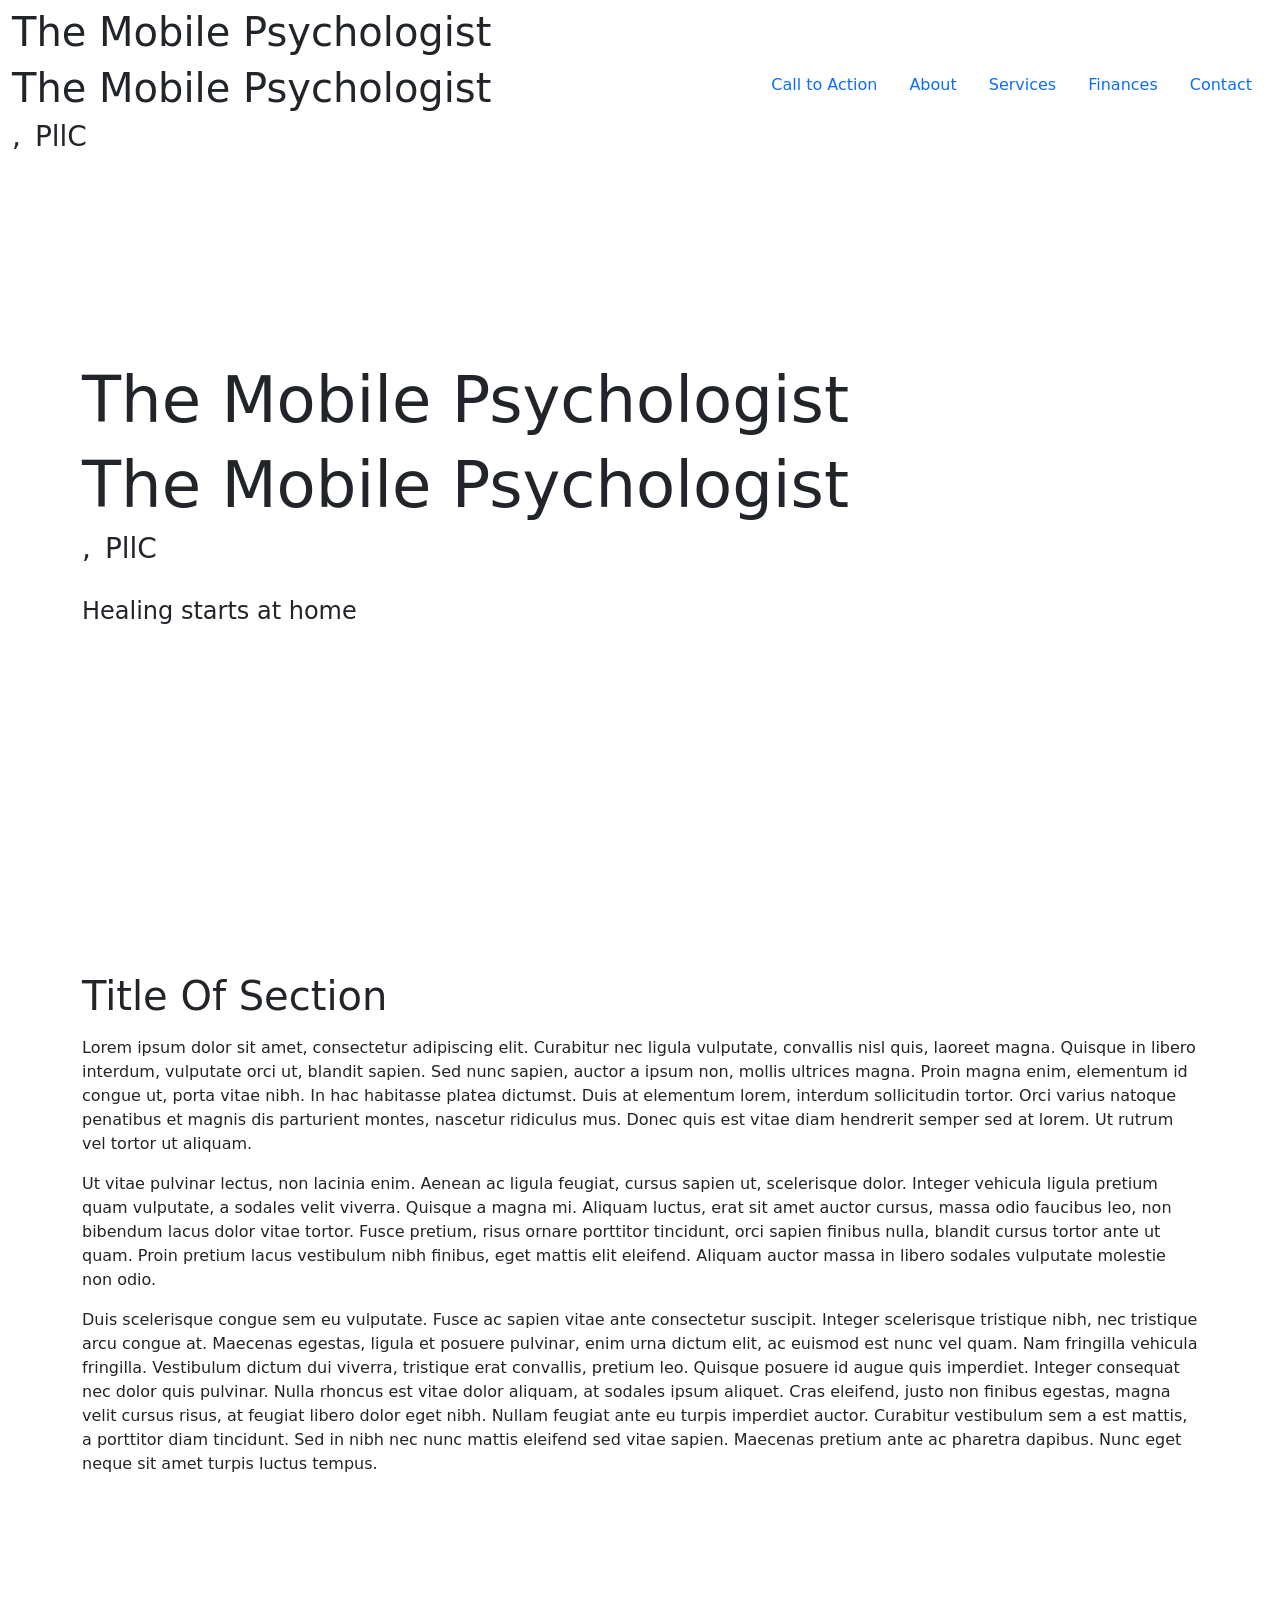
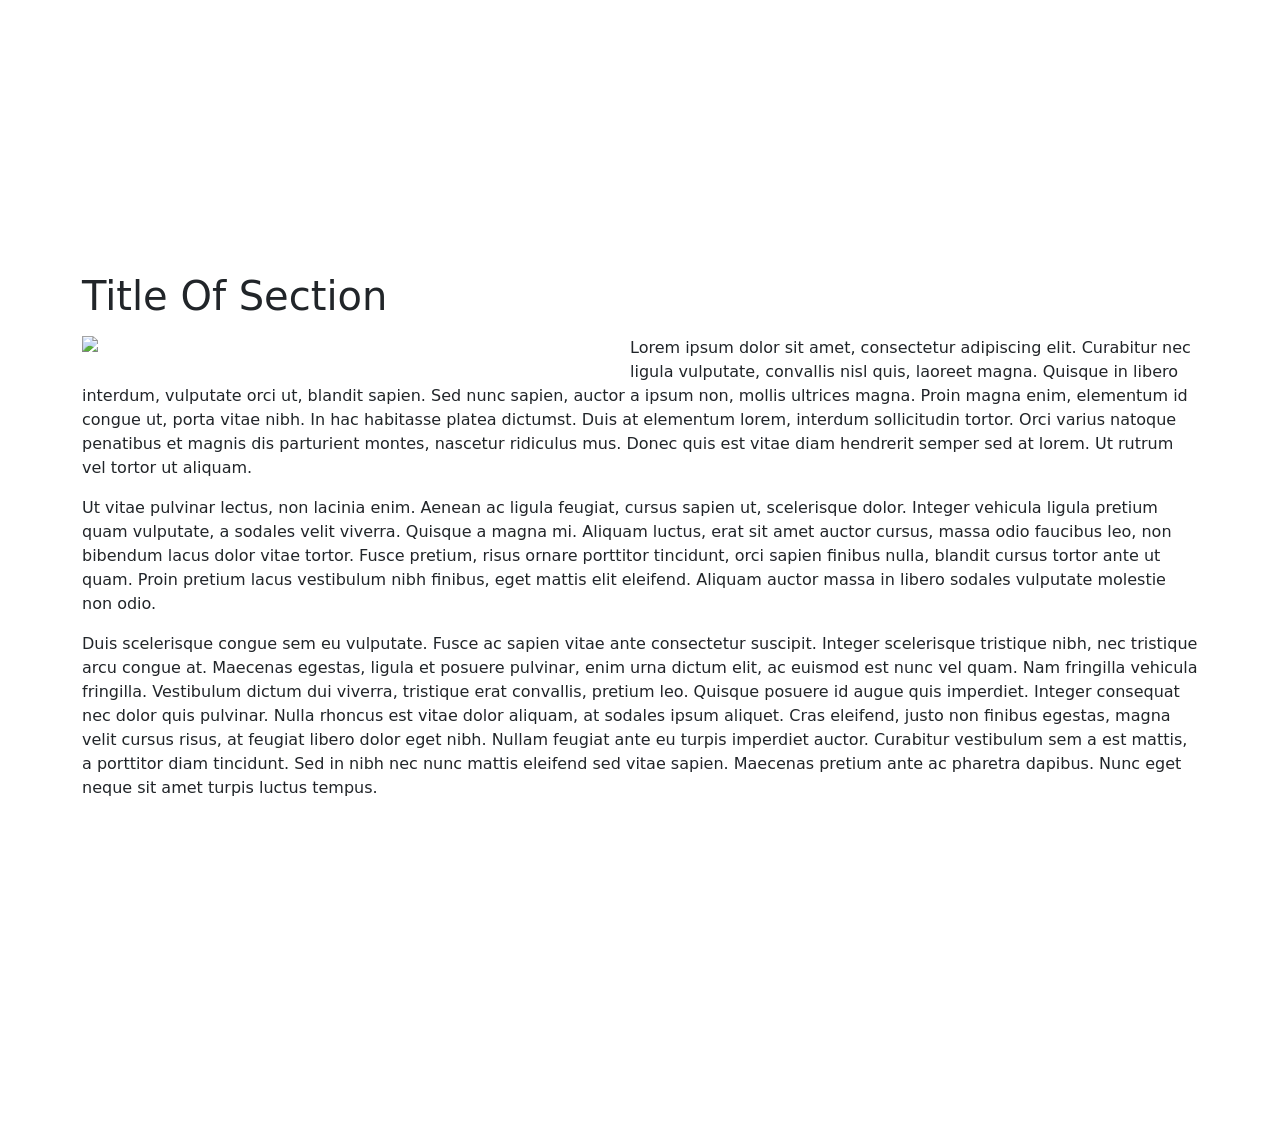
==== index.html @ 3d5e9bdf "Create index.html the home page for now" ====
<!doctype html>
<html lang="en">
    <head>
        <meta charset="UTF-8" />
        <title>Title</title>
        <link
            href="https://cdn.jsdelivr.net/npm/bootstrap@5.3.2/dist/css/bootstrap.min.css"
            rel="stylesheet"
            integrity="sha384-T3c6CoIi6uLrA9TneNEoa7RxnatzjcDSCmG1MXxSR1GAsXEV/Dwwykc2MPK8M2HN"
            crossorigin="anonymous" />

        <link rel="preconnect" href="https://fonts.googleapis.com" />
        <link rel="preconnect" href="https://fonts.gstatic.com" crossorigin />
        <link
            href="https://fonts.googleapis.com/css2?family=Cal+Sans&family=Capriola&family=Cute+Font&family=Fugaz+One&family=Gowun+Dodum&family=Khand:wght@300;400;500;600;700&family=MuseoModerno:wght@100..900&family=Vina+Sans&display=swap"
            rel="stylesheet" />
        <link rel="stylesheet" href="styles.css" />
        <script src="script.js"></script>
    </head>
    <body>
        <nav class="navbar fixed-top">
            <div class="container-fluid">
                <div class="anim-title-wrapper font-5">
                    <h1 class="anim-title-txt">The Mobile Psychologist</h1>
                    <h1 class="anim-title-txt">The Mobile Psychologist</h1>
                    <h3>,&ensp;PllC</h3>
                </div>

                <ul class="nav font-1">
                    <li class="nav-item">
                        <a class="nav-link active" aria-current="page" href="#">Call to Action</a>
                    </li>
                    <li class="nav-item">
                        <a class="nav-link" href="#">About</a>
                    </li>
                    <li class="nav-item">
                        <a class="nav-link" href="#">Services</a>
                    </li>
                    <li class="nav-item">
                        <a class="nav-link" href="#">Finances</a>
                    </li>
                    <li class="nav-item">
                        <a class="nav-link" href="#">Contact</a>
                    </li>
                </ul>
            </div>
        </nav>
        <div class="container mt-5">
            <section id="SectionA" class="min-vh-100 d-flex align-items-center">
                <div>
                    <div class="anim-title-wrapper font-5">
                        <h1 class="anim-title-txt display-3">The Mobile Psychologist</h1>
                        <h1 class="anim-title-txt display-3">The Mobile Psychologist</h1>
                        <h3>,&ensp;PllC</h3>
                    </div>
                    <br />

                    <h4 class="font-1 right">Healing starts at home</h4>
                </div>
            </section>
            <section id="SectionB" class="min-vh-100">
                <h1 class="w-100 pt-4 pb-2 font-1">Title Of Section</h1>
                <div class="w-100">
                    <p>
                        Lorem ipsum dolor sit amet, consectetur adipiscing elit. Curabitur nec ligula vulputate,
                        convallis nisl quis, laoreet magna. Quisque in libero interdum, vulputate orci ut, blandit
                        sapien. Sed nunc sapien, auctor a ipsum non, mollis ultrices magna. Proin magna enim, elementum
                        id congue ut, porta vitae nibh. In hac habitasse platea dictumst. Duis at elementum lorem,
                        interdum sollicitudin tortor. Orci varius natoque penatibus et magnis dis parturient montes,
                        nascetur ridiculus mus. Donec quis est vitae diam hendrerit semper sed at lorem. Ut rutrum vel
                        tortor ut aliquam.
                    </p>
                    <p>
                        Ut vitae pulvinar lectus, non lacinia enim. Aenean ac ligula feugiat, cursus sapien ut,
                        scelerisque dolor. Integer vehicula ligula pretium quam vulputate, a sodales velit viverra.
                        Quisque a magna mi. Aliquam luctus, erat sit amet auctor cursus, massa odio faucibus leo, non
                        bibendum lacus dolor vitae tortor. Fusce pretium, risus ornare porttitor tincidunt, orci sapien
                        finibus nulla, blandit cursus tortor ante ut quam. Proin pretium lacus vestibulum nibh finibus,
                        eget mattis elit eleifend. Aliquam auctor massa in libero sodales vulputate molestie non odio.
                    </p>
                    <p>
                        Duis scelerisque congue sem eu vulputate. Fusce ac sapien vitae ante consectetur suscipit.
                        Integer scelerisque tristique nibh, nec tristique arcu congue at. Maecenas egestas, ligula et
                        posuere pulvinar, enim urna dictum elit, ac euismod est nunc vel quam. Nam fringilla vehicula
                        fringilla. Vestibulum dictum dui viverra, tristique erat convallis, pretium leo. Quisque posuere
                        id augue quis imperdiet. Integer consequat nec dolor quis pulvinar. Nulla rhoncus est vitae
                        dolor aliquam, at sodales ipsum aliquet. Cras eleifend, justo non finibus egestas, magna velit
                        cursus risus, at feugiat libero dolor eget nibh. Nullam feugiat ante eu turpis imperdiet auctor.
                        Curabitur vestibulum sem a est mattis, a porttitor diam tincidunt. Sed in nibh nec nunc mattis
                        eleifend sed vitae sapien. Maecenas pretium ante ac pharetra dapibus. Nunc eget neque sit amet
                        turpis luctus tempus.
                    </p>
                </div>
            </section>
            <section id="SectionC" class="min-vh-100">
                <h1 class="w-100 pt-4 pb-2 font-1">Title Of Section</h1>
                <img src="https://wallpapercave.com/wp/Ggoin8Y.jpg" width="500px" class="float-start me-5 mb-4">
                    <p>
                        Lorem ipsum dolor sit amet, consectetur adipiscing elit. Curabitur nec ligula vulputate,
                        convallis nisl quis, laoreet magna. Quisque in libero interdum, vulputate orci ut, blandit
                        sapien. Sed nunc sapien, auctor a ipsum non, mollis ultrices magna. Proin magna enim, elementum
                        id congue ut, porta vitae nibh. In hac habitasse platea dictumst. Duis at elementum lorem,
                        interdum sollicitudin tortor. Orci varius natoque penatibus et magnis dis parturient montes,
                        nascetur ridiculus mus. Donec quis est vitae diam hendrerit semper sed at lorem. Ut rutrum vel
                        tortor ut aliquam.
                    </p>
                    <p>
                        Ut vitae pulvinar lectus, non lacinia enim. Aenean ac ligula feugiat, cursus sapien ut,
                        scelerisque dolor. Integer vehicula ligula pretium quam vulputate, a sodales velit viverra.
                        Quisque a magna mi. Aliquam luctus, erat sit amet auctor cursus, massa odio faucibus leo, non
                        bibendum lacus dolor vitae tortor. Fusce pretium, risus ornare porttitor tincidunt, orci sapien
                        finibus nulla, blandit cursus tortor ante ut quam. Proin pretium lacus vestibulum nibh finibus,
                        eget mattis elit eleifend. Aliquam auctor massa in libero sodales vulputate molestie non odio.
                    </p>
                    <p>
                        Duis scelerisque congue sem eu vulputate. Fusce ac sapien vitae ante consectetur suscipit.
                        Integer scelerisque tristique nibh, nec tristique arcu congue at. Maecenas egestas, ligula et
                        posuere pulvinar, enim urna dictum elit, ac euismod est nunc vel quam. Nam fringilla vehicula
                        fringilla. Vestibulum dictum dui viverra, tristique erat convallis, pretium leo. Quisque posuere
                        id augue quis imperdiet. Integer consequat nec dolor quis pulvinar. Nulla rhoncus est vitae
                        dolor aliquam, at sodales ipsum aliquet. Cras eleifend, justo non finibus egestas, magna velit
                        cursus risus, at feugiat libero dolor eget nibh. Nullam feugiat ante eu turpis imperdiet auctor.
                        Curabitur vestibulum sem a est mattis, a porttitor diam tincidunt. Sed in nibh nec nunc mattis
                        eleifend sed vitae sapien. Maecenas pretium ante ac pharetra dapibus. Nunc eget neque sit amet
                        turpis luctus tempus.
                    </p>
                </div>
            </section>
        </div>

        <script
            src="https://cdn.jsdelivr.net/npm/bootstrap@5.3.2/dist/js/bootstrap.bundle.min.js"
            integrity="sha384-C6RzsynM9kWDrMNeT87bh95OGNyZPhcTNXj1NW7RuBCsyN/o0jlpcV8Qyq46cDfL"
            crossorigin="anonymous"></script>
    </body>
    <!--Dates/times worked: 
04/19/2026 1:35pm to 2pm
04/20/2026 10pm to 2pm
--></html>
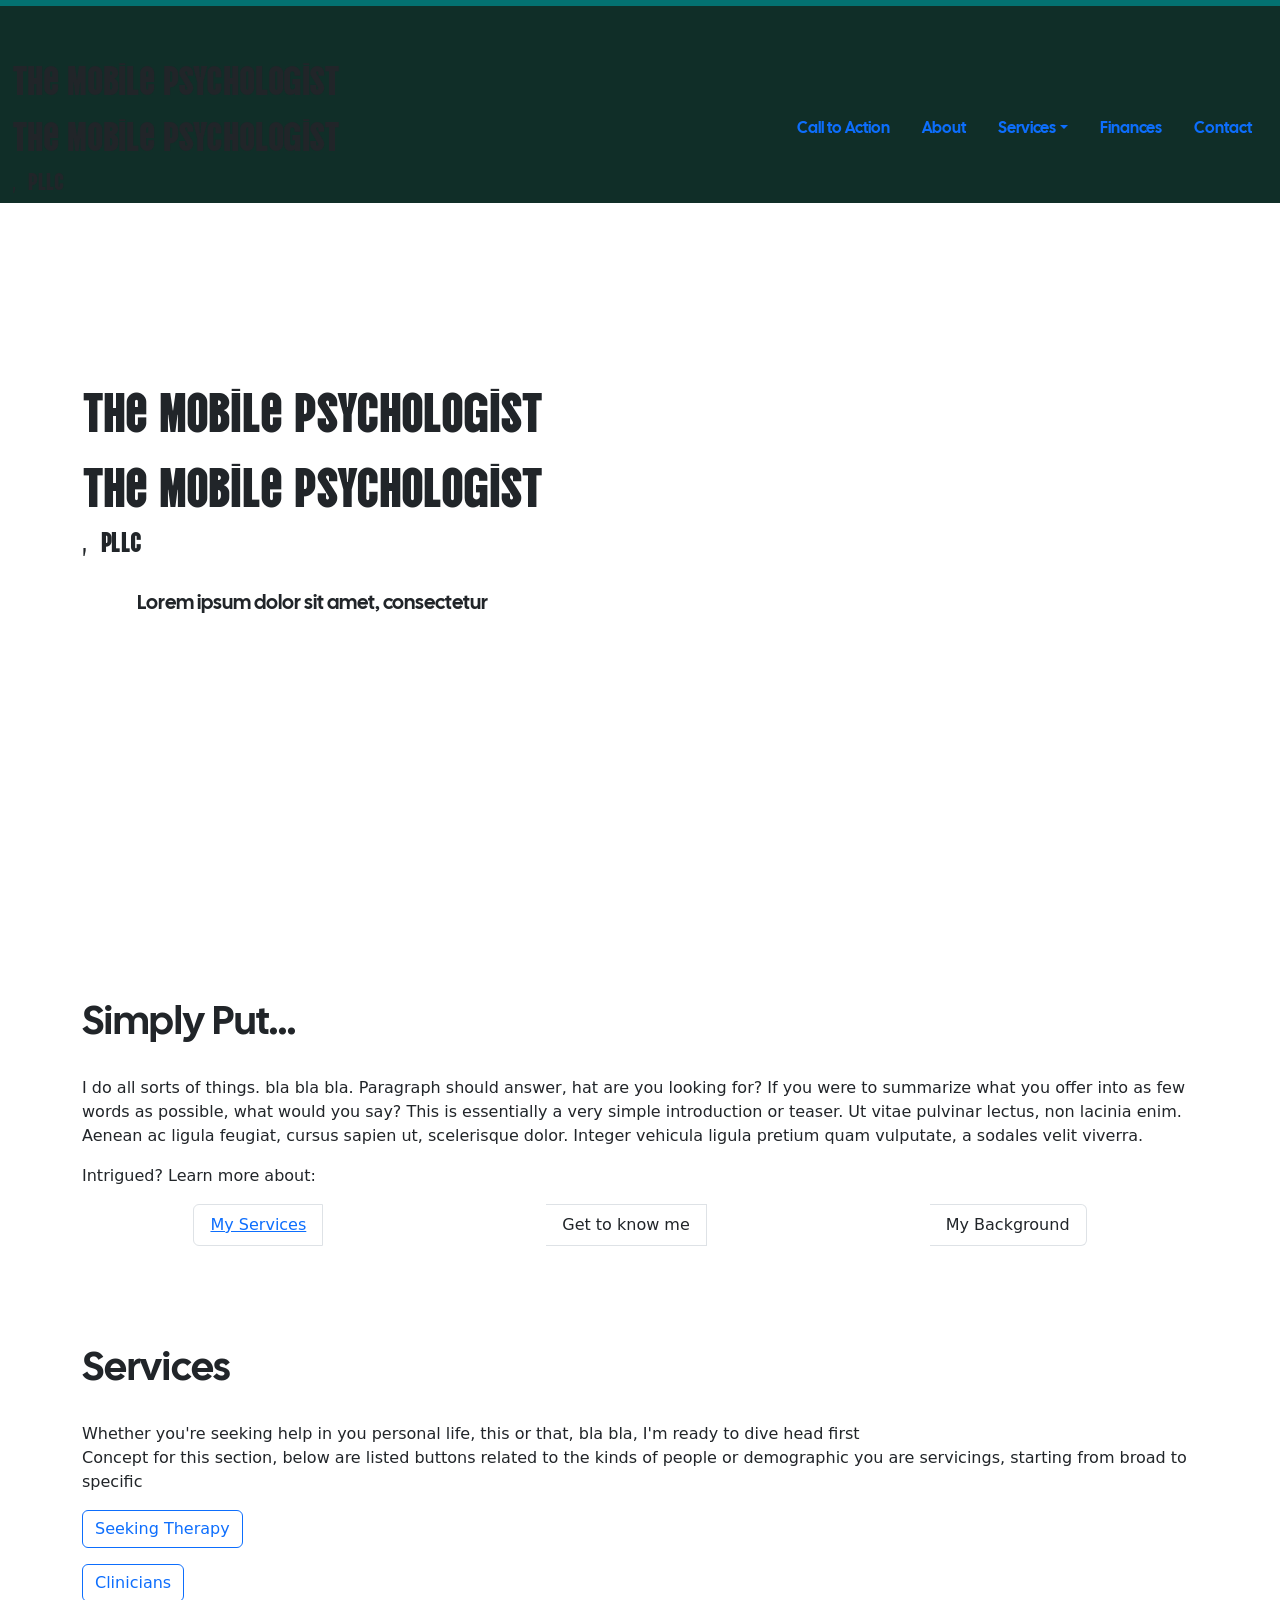
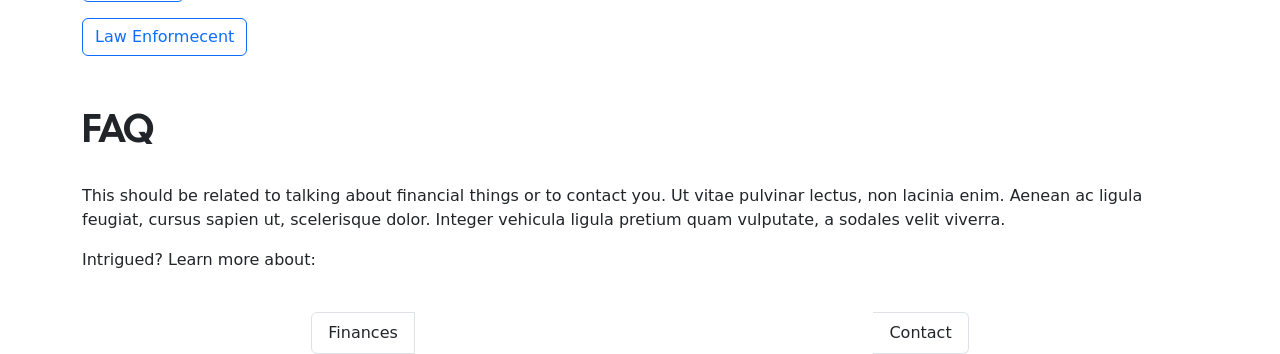
==== commit c125b81b: "Update index.html Updated landing page 4/21/2026 3:49pm" ====
--- a/index.html
+++ b/index.html
@@ -14,16 +14,17 @@
         <link
             href="https://fonts.googleapis.com/css2?family=Cal+Sans&family=Capriola&family=Cute+Font&family=Fugaz+One&family=Gowun+Dodum&family=Khand:wght@300;400;500;600;700&family=MuseoModerno:wght@100..900&family=Vina+Sans&display=swap"
             rel="stylesheet" />
+        <!--<link rel="stylesheet" href="styles.css" />-->
         <link rel="stylesheet" href="styles.css" />
         <script src="script.js"></script>
     </head>
     <body>
         <nav class="navbar fixed-top">
             <div class="container-fluid">
-                <div class="anim-title-wrapper font-5">
-                    <h1 class="anim-title-txt">The Mobile Psychologist</h1>
-                    <h1 class="anim-title-txt">The Mobile Psychologist</h1>
-                    <h3>,&ensp;PllC</h3>
+                <div class="mobile-psych-wrapper font-5">
+                    <h1 class="mobile-psych-txt">The Mobile Psychologist</h1>
+                    <h1 class="mobile-psych-txt">The Mobile Psychologist</h1>
+                    <h4>,&ensp;PllC</h4>
                 </div>
 
                 <ul class="nav font-1">
@@ -33,8 +34,22 @@
                     <li class="nav-item">
                         <a class="nav-link" href="#">About</a>
                     </li>
-                    <li class="nav-item">
-                        <a class="nav-link" href="#">Services</a>
+                    <li class="nav-item dropdown">
+                        <a
+                            class="nav-link dropdown-toggle"
+                            data-bs-toggle="dropdown"
+                            href="#"
+                            role="button"
+                            aria-expanded="false"
+                            >Services</a
+                        >
+                        <ul class="dropdown-menu">
+                            <li><a class="dropdown-item" href="#">Action</a></li>
+                            <li><a class="dropdown-item" href="#">Another action</a></li>
+                            <li><a class="dropdown-item" href="#">Something else here</a></li>
+                            <li><hr class="dropdown-divider" /></li>
+                            <li><a class="dropdown-item" href="#">Separated link</a></li>
+                        </ul>
                     </li>
                     <li class="nav-item">
                         <a class="nav-link" href="#">Finances</a>
@@ -45,87 +60,170 @@
                 </ul>
             </div>
         </nav>
-        <div class="container mt-5">
+        <div class="container">
             <section id="SectionA" class="min-vh-100 d-flex align-items-center">
-                <div>
-                    <div class="anim-title-wrapper font-5">
-                        <h1 class="anim-title-txt display-3">The Mobile Psychologist</h1>
-                        <h1 class="anim-title-txt display-3">The Mobile Psychologist</h1>
+                <div class="mobile-psych-container">
+                    <div class="mobile-psych-wrapper font-5">
+                        <h1 class="mobile-psych-txt display-4">
+                            <span>The</span> <span>Mobile</span> <span>Psychologist</span>
+                        </h1>
+                        <h1 class="mobile-psych-txt display-4">
+                            <span>The</span> <span>Mobile</span> <span>Psychologist</span>
+                        </h1>
                         <h3>,&ensp;PllC</h3>
                     </div>
                     <br />
-
-                    <h4 class="font-1 right">Healing starts at home</h4>
-                </div>
-            </section>
-            <section id="SectionB" class="min-vh-100">
-                <h1 class="w-100 pt-4 pb-2 font-1">Title Of Section</h1>
+                    <h5 class="font-1" style="text-align: center">Lorem ipsum dolor sit amet, consectetur</h5>
+                </div>
+            </section>
+            <section id="SectionB" class="pb-5 pt4">
+                <h1 class="w-100 pb-4 font-1">Simply Put...</h1>
                 <div class="w-100">
                     <p>
-                        Lorem ipsum dolor sit amet, consectetur adipiscing elit. Curabitur nec ligula vulputate,
-                        convallis nisl quis, laoreet magna. Quisque in libero interdum, vulputate orci ut, blandit
-                        sapien. Sed nunc sapien, auctor a ipsum non, mollis ultrices magna. Proin magna enim, elementum
-                        id congue ut, porta vitae nibh. In hac habitasse platea dictumst. Duis at elementum lorem,
-                        interdum sollicitudin tortor. Orci varius natoque penatibus et magnis dis parturient montes,
-                        nascetur ridiculus mus. Donec quis est vitae diam hendrerit semper sed at lorem. Ut rutrum vel
-                        tortor ut aliquam.
-                    </p>
-                    <p>
-                        Ut vitae pulvinar lectus, non lacinia enim. Aenean ac ligula feugiat, cursus sapien ut,
-                        scelerisque dolor. Integer vehicula ligula pretium quam vulputate, a sodales velit viverra.
-                        Quisque a magna mi. Aliquam luctus, erat sit amet auctor cursus, massa odio faucibus leo, non
-                        bibendum lacus dolor vitae tortor. Fusce pretium, risus ornare porttitor tincidunt, orci sapien
-                        finibus nulla, blandit cursus tortor ante ut quam. Proin pretium lacus vestibulum nibh finibus,
-                        eget mattis elit eleifend. Aliquam auctor massa in libero sodales vulputate molestie non odio.
-                    </p>
-                    <p>
-                        Duis scelerisque congue sem eu vulputate. Fusce ac sapien vitae ante consectetur suscipit.
-                        Integer scelerisque tristique nibh, nec tristique arcu congue at. Maecenas egestas, ligula et
-                        posuere pulvinar, enim urna dictum elit, ac euismod est nunc vel quam. Nam fringilla vehicula
-                        fringilla. Vestibulum dictum dui viverra, tristique erat convallis, pretium leo. Quisque posuere
-                        id augue quis imperdiet. Integer consequat nec dolor quis pulvinar. Nulla rhoncus est vitae
-                        dolor aliquam, at sodales ipsum aliquet. Cras eleifend, justo non finibus egestas, magna velit
-                        cursus risus, at feugiat libero dolor eget nibh. Nullam feugiat ante eu turpis imperdiet auctor.
-                        Curabitur vestibulum sem a est mattis, a porttitor diam tincidunt. Sed in nibh nec nunc mattis
-                        eleifend sed vitae sapien. Maecenas pretium ante ac pharetra dapibus. Nunc eget neque sit amet
-                        turpis luctus tempus.
-                    </p>
-                </div>
-            </section>
-            <section id="SectionC" class="min-vh-100">
-                <h1 class="w-100 pt-4 pb-2 font-1">Title Of Section</h1>
-                <img src="https://wallpapercave.com/wp/Ggoin8Y.jpg" width="500px" class="float-start me-5 mb-4">
-                    <p>
-                        Lorem ipsum dolor sit amet, consectetur adipiscing elit. Curabitur nec ligula vulputate,
-                        convallis nisl quis, laoreet magna. Quisque in libero interdum, vulputate orci ut, blandit
-                        sapien. Sed nunc sapien, auctor a ipsum non, mollis ultrices magna. Proin magna enim, elementum
-                        id congue ut, porta vitae nibh. In hac habitasse platea dictumst. Duis at elementum lorem,
-                        interdum sollicitudin tortor. Orci varius natoque penatibus et magnis dis parturient montes,
-                        nascetur ridiculus mus. Donec quis est vitae diam hendrerit semper sed at lorem. Ut rutrum vel
-                        tortor ut aliquam.
-                    </p>
-                    <p>
-                        Ut vitae pulvinar lectus, non lacinia enim. Aenean ac ligula feugiat, cursus sapien ut,
-                        scelerisque dolor. Integer vehicula ligula pretium quam vulputate, a sodales velit viverra.
-                        Quisque a magna mi. Aliquam luctus, erat sit amet auctor cursus, massa odio faucibus leo, non
-                        bibendum lacus dolor vitae tortor. Fusce pretium, risus ornare porttitor tincidunt, orci sapien
-                        finibus nulla, blandit cursus tortor ante ut quam. Proin pretium lacus vestibulum nibh finibus,
-                        eget mattis elit eleifend. Aliquam auctor massa in libero sodales vulputate molestie non odio.
-                    </p>
-                    <p>
-                        Duis scelerisque congue sem eu vulputate. Fusce ac sapien vitae ante consectetur suscipit.
-                        Integer scelerisque tristique nibh, nec tristique arcu congue at. Maecenas egestas, ligula et
-                        posuere pulvinar, enim urna dictum elit, ac euismod est nunc vel quam. Nam fringilla vehicula
-                        fringilla. Vestibulum dictum dui viverra, tristique erat convallis, pretium leo. Quisque posuere
-                        id augue quis imperdiet. Integer consequat nec dolor quis pulvinar. Nulla rhoncus est vitae
-                        dolor aliquam, at sodales ipsum aliquet. Cras eleifend, justo non finibus egestas, magna velit
-                        cursus risus, at feugiat libero dolor eget nibh. Nullam feugiat ante eu turpis imperdiet auctor.
-                        Curabitur vestibulum sem a est mattis, a porttitor diam tincidunt. Sed in nibh nec nunc mattis
-                        eleifend sed vitae sapien. Maecenas pretium ante ac pharetra dapibus. Nunc eget neque sit amet
-                        turpis luctus tempus.
-                    </p>
-                </div>
-            </section>
+                        I do all sorts of things. bla bla bla. Paragraph should answer, hat are you looking for? If you
+                        were to summarize what you offer into as few words as possible, what would you say? This is
+                        essentially a very simple introduction or teaser. Ut vitae pulvinar lectus, non lacinia enim.
+                        Aenean ac ligula feugiat, cursus sapien ut, scelerisque dolor. Integer vehicula ligula pretium
+                        quam vulputate, a sodales velit viverra.
+                    </p>
+                    <p>Intrigued? Learn more about:</p>
+                    <div>
+                        <ul class="list-group list-group-horizontal justify-content-around">
+                            <li class="list-group-item">
+                                <a onclick="SmoothScroll()" href="#SectionC">My Services</a>
+                            </li>
+                            <li class="list-group-item"><a>Get to know me</a></li>
+                            <li class="list-group-item"><a>My Background</a></li>
+                        </ul>
+                    </div>
+                </div>
+            </section>
+            <section id="SectionC" class="">
+                <h1 class="w-100 pb-4 font-1">Services</h1>
+                <div class="w-100">
+                    <p>
+                        Whether you're seeking help in you personal life, this or that, bla bla, I'm ready to dive head
+                        first
+                        <br />
+                        Concept for this section, below are listed buttons related to the kinds of people or demographic
+                        you are servicings, starting from broad to specific
+                    </p>
+                    <p>
+                        <a
+                            class="btn btn-outline-primary"
+                            data-bs-toggle="collapse"
+                            href="#multiCollapse1"
+                            role="button"
+                            aria-expanded="false"
+                            aria-controls="multiCollapse1"
+                            >Seeking Therapy</a
+                        >
+                    </p>
+                    <div>
+                        <div class="collapse multi-collapse hide" id="multiCollapse1">
+                            <p class="card card-body">
+                                Anim pariatur cliche reprehenderit, enim eiusmod high life accusamus terry richardson ad
+                                squid. Nihil anim keffiyeh helvetica, craft beer labore wes anderson cred nesciunt
+                                sapiente ea proident.
+                                <br />
+                                <br />
+                                <span class="d-flex w-100 justify-content-around">
+                                    <a href="#!">group therapy</a>
+                                    <a href="#!">adhd assements</a>
+                                    <a href="#!">another thing</a>
+                                    <a href="#!">my credientials</a>
+                                </span>
+                            </p>
+                        </div>
+                    </div>
+                    <p>
+                        <a
+                            class="btn btn-outline-primary"
+                            data-bs-toggle="collapse"
+                            href="#multiCollapse2"
+                            role="button"
+                            aria-expanded="false"
+                            aria-controls="multiCollapse2"
+                            >Clinicians</a
+                        >
+                    </p>
+                    <div>
+                        <div class="collapse multi-collapse hide" id="multiCollapse2">
+                            <p class="card card-body">
+                                Anim pariatur cliche reprehenderit, enim eiusmod high life accusamus terry richardson ad
+                                squid. Nihil anim keffiyeh helvetica, craft beer labore wes anderson cred nesciunt
+                                sapiente ea proident.
+                                <br />
+                                <br />
+                                <a href="#!">Learn more...</a>
+                            </p>
+                        </div>
+                    </div>
+                    <p>
+                        <a
+                            class="btn btn-outline-primary"
+                            data-bs-toggle="collapse"
+                            href="#multiCollapse3"
+                            role="button"
+                            aria-expanded="false"
+                            aria-controls="multiCollapse3"
+                            >Law Enformecent</a
+                        >
+                    </p>
+                    <div>
+                        <div class="collapse multi-collapse hide" id="multiCollapse3">
+                            <p class="card card-body">
+                                Anim pariatur cliche reprehenderit, enim eiusmod high life accusamus terry richardson ad
+                                squid. Nihil anim keffiyeh helvetica, craft beer labore wes anderson cred nesciunt
+                                sapiente ea proident.
+                                <br />
+                                <br />
+                                <a href="#!">Learn more...</a>
+                            </p>
+                        </div>
+                    </div>
+                </div>
+            </section>
+            <section id="SectionD" class="">
+                <h1 class="w-100 pb-4 font-1">FAQ</h1>
+                <div class="w-100">
+                    <p>
+                        This should be related to talking about financial things or to contact you. Ut vitae pulvinar
+                        lectus, non lacinia enim. Aenean ac ligula feugiat, cursus sapien ut, scelerisque dolor. Integer
+                        vehicula ligula pretium quam vulputate, a sodales velit viverra.
+                    </p>
+                    <p>Intrigued? Learn more about:</p>
+                    <br />
+                    <div>
+                        <ul class="list-group list-group-horizontal justify-content-around">
+                            <li class="list-group-item"><a>Finances</a></li>
+                            <li class="list-group-item"><a>Contact</a></li>
+                        </ul>
+                    </div>
+                </div>
+            </section>
+
+            <!--
+            <section id="SectionC" class="pt-4 pb-5">
+                <h1 class="w-100 pb-2 font-1">Title Of Section</h1>
+                <img src="https://wallpapercave.com/wp/Ggoin8Y.jpg" width="500px" class="float-start me-5 mb-4" />
+                <p>
+                    At The Mobile Psychologist, PLLC, my mission is to deliver accessible, high-quality mental health
+                    services that meet clients where they are—whether in person, remotely, or on location. As a solo
+                    practitioner with a background in both clinical and forensic psychology, I provide individual
+                    therapy, comprehensive psychological and psychosexual assessments, and expert consultation in
+                    complex legal and public safety contexts.
+                </p>
+                <p>
+                    In addition to direct care, I’m dedicated to advancing mental health awareness through training,
+                    lecturing, and psychoeducation—translating complex psychological concepts into practical tools for
+                    clients, professionals, and communities. With a person-centered, culturally informed approach, I aim
+                    to support individuals from all walks of life—including first responders, justice involved
+                    populations, and those navigating trauma or persistent mental health challenges—with empathy,
+                    clarity, and evidence-based care.
+                </p>
+            </section>
+            -->
         </div>
 
         <script
@@ -134,6 +232,5 @@
             crossorigin="anonymous"></script>
     </body>
     <!--Dates/times worked: 
-04/19/2026 1:35pm to 2pm
-04/20/2026 10pm to 2pm
+04/19/2026 1:35pm to
 --></html>
--- a/styles.css
+++ b/styles.css
@@ -0,0 +1,97 @@
+:root {
+    --color-theme-1: #18503c;
+    --color-theme-2: #0a1835;
+    --hue-teal: #037171;
+    --hue-sea: #00b9ae;
+    --hue-mint: #00ffbd;
+    --hue-cyan: #00fdff;
+    --hue-darkgreen: #102e28;
+}
+/*FONTS*/
+
+.font-1 {
+    font-family: "Cal Sans", sans-serif;
+    font-weight: 400;
+    font-style: normal;
+}
+.font-2 {
+    font-family: "MuseoModerno", sans-serif;
+    font-optical-sizing: auto;
+    font-style: normal;
+}
+.font-3 {
+    font-family: "Khand", sans-serif;
+    font-style: normal;
+}
+.font-4 {
+    font-family: "Cute Font", sans-serif;
+    font-weight: 400;
+    font-style: normal;
+}
+
+.font-5 {
+    font-family: "Vina Sans", sans-serif;
+    font-weight: 400;
+    font-style: normal;
+}
+
+.font-6 {
+    font-family: "Fugaz One", sans-serif;
+    font-weight: 400;
+    font-style: normal;
+}
+
+.font-7 {
+    font-family: "Capriola", sans-serif;
+    font-weight: 400;
+    font-style: normal;
+}
+
+.font-8 {
+    font-family: "Gowun Dodum", sans-serif;
+    font-weight: 400;
+    font-style: normal;
+}
+
+section {
+    margin-top: 3em;
+}
+
+.anim-title-wrapper {
+    position: relative;
+    display: flex;
+    align-items: baseline;
+}
+.anim-title-txt:nth-child(1) {
+    color: var(--hue-cyan);
+}
+.anim-title-txt:nth-child(2) {
+    color: var(--hue-mint);
+    position: absolute;
+    top: 0;
+    animation: AnimTitle 10s ease-in-out infinite;
+}
+
+@keyframes AnimTitle {
+    0% {
+        opacity: 0;
+        clip-path: polygon(0% 0%, 1% 0%, 1% 100%, 0% 100%);
+    }
+    30%,
+    70% {
+        clip-path: polygon(0% 0%, 100% 0%, 100% 100%, 0% 100%);
+    }
+    20% {
+        opacity: 1;
+    }
+    100% {
+        opacity: 0;
+        clip-path: polygon(100% 0%, 100% 0%, 100% 100%, 100% 100%);
+    }
+}
+.navbar {
+    padding: 0;
+    padding-top: 3em;
+    border-top: 5pt solid var(--hue-teal);
+    background-color: var(--hue-darkgreen);
+}
--- a/styles.css
+++ b/styles.css
@@ -0,0 +1,97 @@
+:root {
+    --color-theme-1: #18503c;
+    --color-theme-2: #0a1835;
+    --hue-teal: #037171;
+    --hue-sea: #00b9ae;
+    --hue-mint: #00ffbd;
+    --hue-cyan: #00fdff;
+    --hue-darkgreen: #102e28;
+}
+/*FONTS*/
+
+.font-1 {
+    font-family: "Cal Sans", sans-serif;
+    font-weight: 400;
+    font-style: normal;
+}
+.font-2 {
+    font-family: "MuseoModerno", sans-serif;
+    font-optical-sizing: auto;
+    font-style: normal;
+}
+.font-3 {
+    font-family: "Khand", sans-serif;
+    font-style: normal;
+}
+.font-4 {
+    font-family: "Cute Font", sans-serif;
+    font-weight: 400;
+    font-style: normal;
+}
+
+.font-5 {
+    font-family: "Vina Sans", sans-serif;
+    font-weight: 400;
+    font-style: normal;
+}
+
+.font-6 {
+    font-family: "Fugaz One", sans-serif;
+    font-weight: 400;
+    font-style: normal;
+}
+
+.font-7 {
+    font-family: "Capriola", sans-serif;
+    font-weight: 400;
+    font-style: normal;
+}
+
+.font-8 {
+    font-family: "Gowun Dodum", sans-serif;
+    font-weight: 400;
+    font-style: normal;
+}
+
+section {
+    margin-top: 3em;
+}
+
+.anim-title-wrapper {
+    position: relative;
+    display: flex;
+    align-items: baseline;
+}
+.anim-title-txt:nth-child(1) {
+    color: var(--hue-cyan);
+}
+.anim-title-txt:nth-child(2) {
+    color: var(--hue-mint);
+    position: absolute;
+    top: 0;
+    animation: AnimTitle 10s ease-in-out infinite;
+}
+
+@keyframes AnimTitle {
+    0% {
+        opacity: 0;
+        clip-path: polygon(0% 0%, 1% 0%, 1% 100%, 0% 100%);
+    }
+    30%,
+    70% {
+        clip-path: polygon(0% 0%, 100% 0%, 100% 100%, 0% 100%);
+    }
+    20% {
+        opacity: 1;
+    }
+    100% {
+        opacity: 0;
+        clip-path: polygon(100% 0%, 100% 0%, 100% 100%, 100% 100%);
+    }
+}
+.navbar {
+    padding: 0;
+    padding-top: 3em;
+    border-top: 5pt solid var(--hue-teal);
+    background-color: var(--hue-darkgreen);
+}
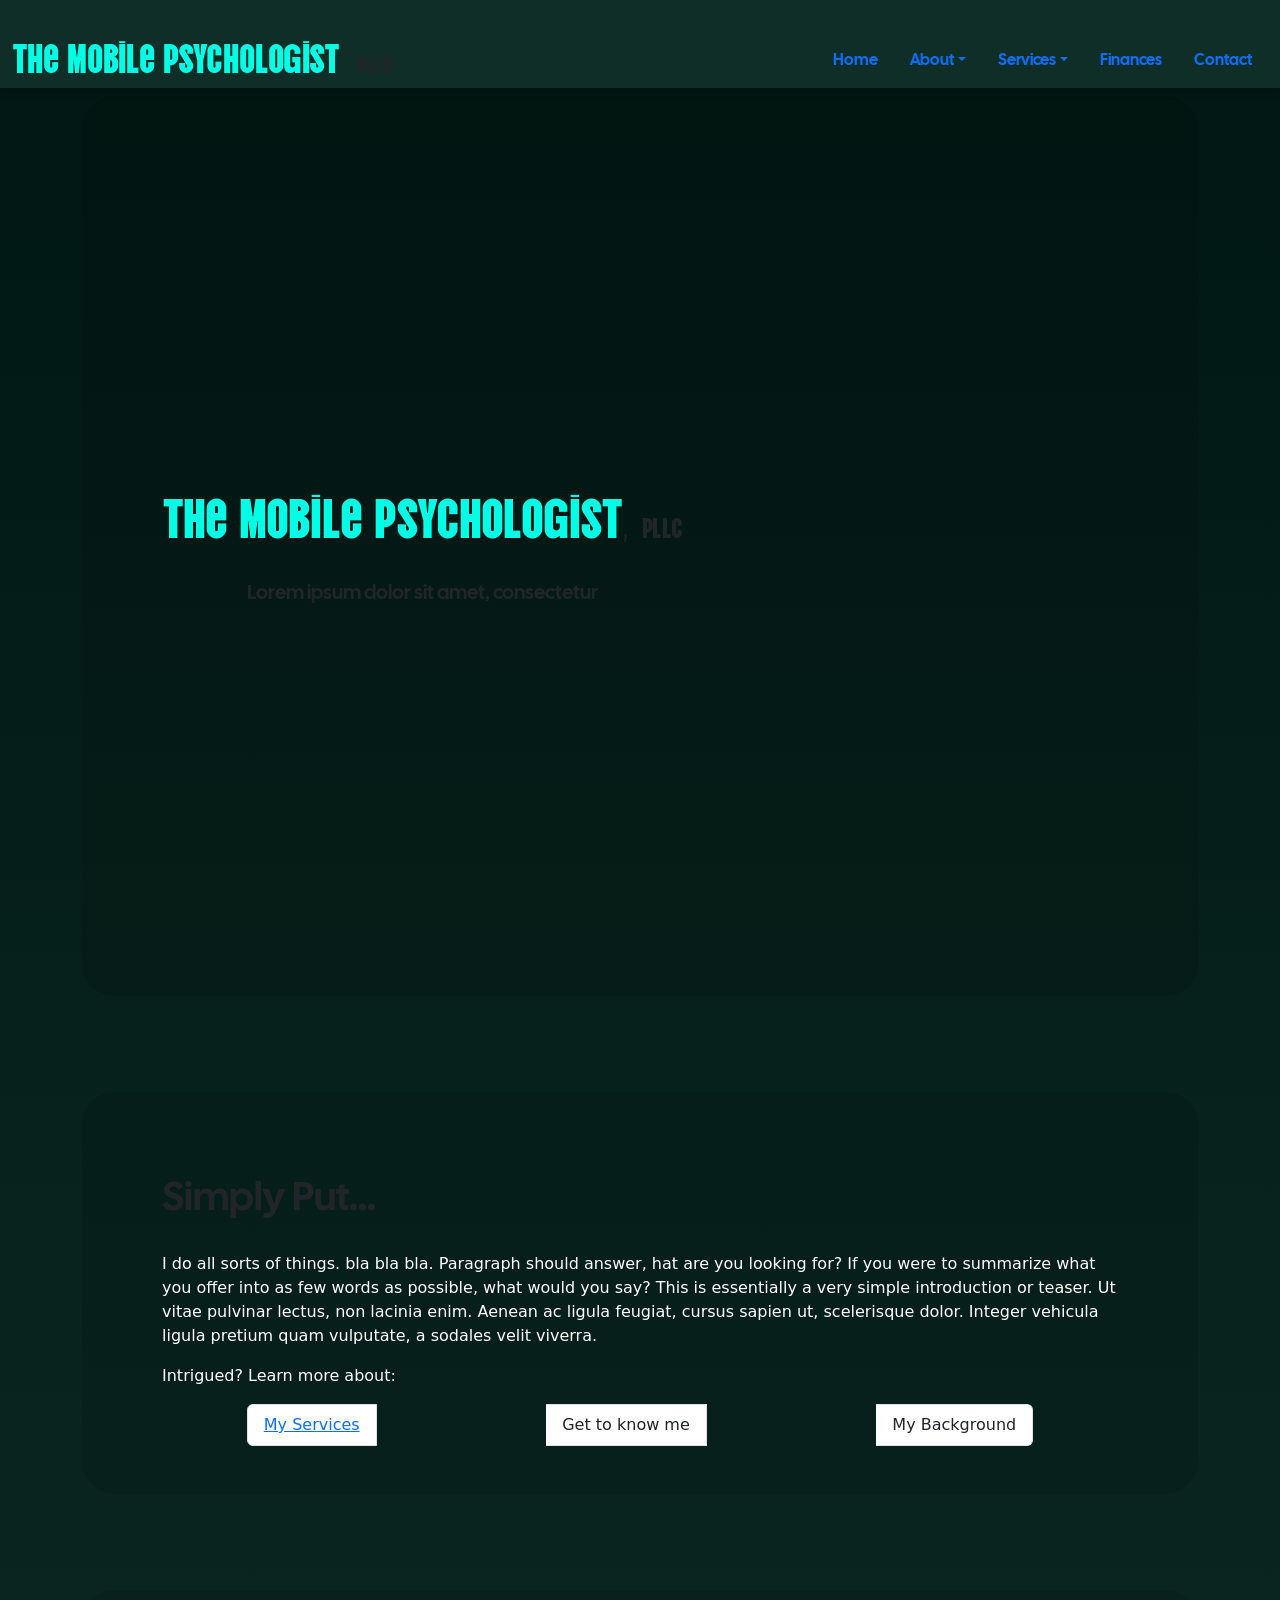
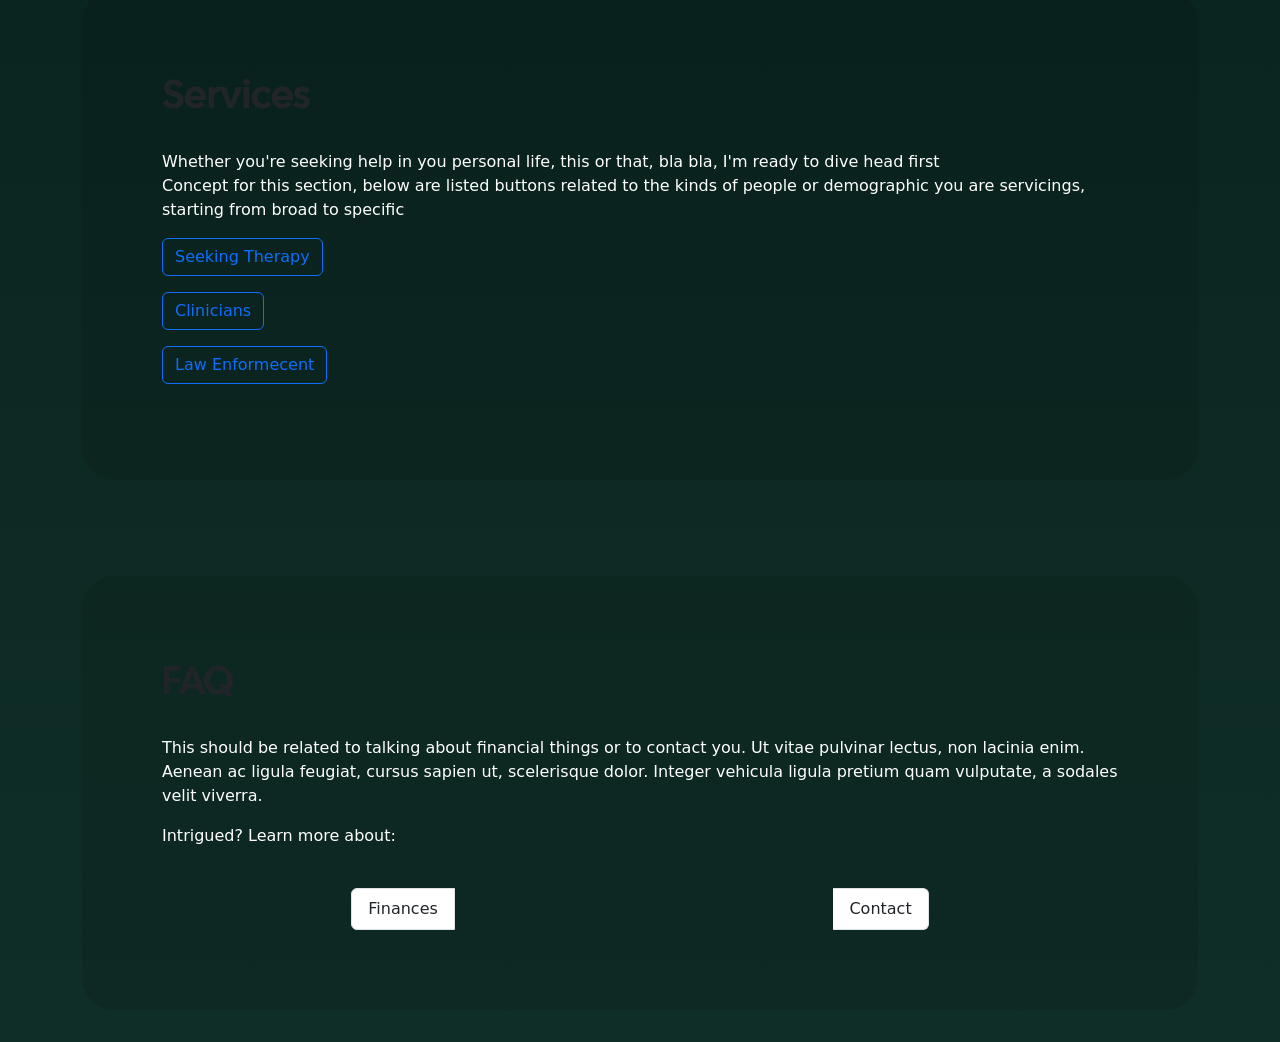
==== commit cd1a34a3: "Update index.html 4.21.2026 5Pm" ====
--- a/index.html
+++ b/index.html
@@ -29,11 +29,23 @@
 
                 <ul class="nav font-1">
                     <li class="nav-item">
-                        <a class="nav-link active" aria-current="page" href="#">Call to Action</a>
-                    </li>
-                    <li class="nav-item">
-                        <a class="nav-link" href="#">About</a>
-                    </li>
+                        <a class="nav-link active" aria-current="page" href="index.html">Home</a>
+                    </li>
+                    <li class="nav-item dropdown">
+                        <a
+                            class="nav-link dropdown-toggle"
+                            data-bs-toggle="dropdown"
+                            href="#"
+                            role="button"
+                            aria-expanded="false"
+                            >About</a
+                        >
+                        <ul class="dropdown-menu">
+                            <li><a class="dropdown-item" href="#">About Me</a></li>
+                            <li><a class="dropdown-item" href="background.html">Background</a></li>
+                        </ul>
+                    </li>
+
                     <li class="nav-item dropdown">
                         <a
                             class="nav-link dropdown-toggle"
--- a/styles.css
+++ b/styles.css
@@ -1,14 +1,14 @@
+/*ROOT THEMES*/
 :root {
     --color-theme-1: #18503c;
     --color-theme-2: #0a1835;
     --hue-teal: #037171;
     --hue-sea: #00b9ae;
-    --hue-mint: #00ffbd;
-    --hue-cyan: #00fdff;
+    --hue-mint: #00ffa9;
+    --hue-cyan: #00ffe4;
     --hue-darkgreen: #102e28;
 }
 /*FONTS*/
-
 .font-1 {
     font-family: "Cal Sans", sans-serif;
     font-weight: 400;
@@ -52,46 +52,89 @@
     font-weight: 400;
     font-style: normal;
 }
+/*GENERAL MISC.*/
+div,
+a,
+p,
+span,
+section {
+    transition: all 1s;
+}
+p {
+    color: white;
+}
+html {
+    min-height: 100%;
+}
+body {
+    background-image: linear-gradient(#001712, var(--hue-darkgreen));
+}
+section {
+    margin-top: 6em;
+    margin-bottom: 2em;
+    padding: 5em;
+    min-height: 30vh !important;
+    background-color: rgba(0, 0, 0, 0.1);
+    border-radius: 2em;
+}
+html {
+    scroll-behavior: smooth;
+}
+/*HOME PAGE*/
 
-section {
-    margin-top: 3em;
-}
-
-.anim-title-wrapper {
+.mobile-psych-wrapper {
     position: relative;
     display: flex;
     align-items: baseline;
 }
-.anim-title-txt:nth-child(1) {
+.mobile-psych-txt:nth-child(1) {
     color: var(--hue-cyan);
 }
-.anim-title-txt:nth-child(2) {
+.mobile-psych-txt:nth-child(2) {
     color: var(--hue-mint);
     position: absolute;
     top: 0;
-    animation: AnimTitle 10s ease-in-out infinite;
+    animation: MobilePsychAnim1 5s ease-out infinite alternate;
+    animation-delay: 3s;
+    opacity: 0;
 }
-
-@keyframes AnimTitle {
+@keyframes MobilePsychAnim1 {
     0% {
         opacity: 0;
         clip-path: polygon(0% 0%, 1% 0%, 1% 100%, 0% 100%);
     }
-    30%,
+    50% {
+        opacity: 1;
+    }
+    40%,
     70% {
         clip-path: polygon(0% 0%, 100% 0%, 100% 100%, 0% 100%);
     }
-    20% {
-        opacity: 1;
-    }
+
     100% {
         opacity: 0;
         clip-path: polygon(100% 0%, 100% 0%, 100% 100%, 100% 100%);
     }
 }
+.mobile-psych-txt span {
+    animation: MobilePsychAnim2 1s ease-in;
+}
+@keyframes MobilePsychAnim2 {
+    0% {
+        opacity: 0;
+        filter: blur(0.1em);
+    }
+    50% {
+        filter: blur(0);
+    }
+    60% {
+        filter: blur(0.01em);
+    }
+}
+
 .navbar {
     padding: 0;
-    padding-top: 3em;
-    border-top: 5pt solid var(--hue-teal);
+    padding-top: 2em;
     background-color: var(--hue-darkgreen);
+    box-shadow: 0 1px 10px rgba(0, 0, 0, 0.3);
 }
--- a/styles.css
+++ b/styles.css
@@ -1,14 +1,14 @@
+/*ROOT THEMES*/
 :root {
     --color-theme-1: #18503c;
     --color-theme-2: #0a1835;
     --hue-teal: #037171;
     --hue-sea: #00b9ae;
-    --hue-mint: #00ffbd;
-    --hue-cyan: #00fdff;
+    --hue-mint: #00ffa9;
+    --hue-cyan: #00ffe4;
     --hue-darkgreen: #102e28;
 }
 /*FONTS*/
-
 .font-1 {
     font-family: "Cal Sans", sans-serif;
     font-weight: 400;
@@ -52,46 +52,89 @@
     font-weight: 400;
     font-style: normal;
 }
+/*GENERAL MISC.*/
+div,
+a,
+p,
+span,
+section {
+    transition: all 1s;
+}
+p {
+    color: white;
+}
+html {
+    min-height: 100%;
+}
+body {
+    background-image: linear-gradient(#001712, var(--hue-darkgreen));
+}
+section {
+    margin-top: 6em;
+    margin-bottom: 2em;
+    padding: 5em;
+    min-height: 30vh !important;
+    background-color: rgba(0, 0, 0, 0.1);
+    border-radius: 2em;
+}
+html {
+    scroll-behavior: smooth;
+}
+/*HOME PAGE*/
 
-section {
-    margin-top: 3em;
-}
-
-.anim-title-wrapper {
+.mobile-psych-wrapper {
     position: relative;
     display: flex;
     align-items: baseline;
 }
-.anim-title-txt:nth-child(1) {
+.mobile-psych-txt:nth-child(1) {
     color: var(--hue-cyan);
 }
-.anim-title-txt:nth-child(2) {
+.mobile-psych-txt:nth-child(2) {
     color: var(--hue-mint);
     position: absolute;
     top: 0;
-    animation: AnimTitle 10s ease-in-out infinite;
+    animation: MobilePsychAnim1 5s ease-out infinite alternate;
+    animation-delay: 3s;
+    opacity: 0;
 }
-
-@keyframes AnimTitle {
+@keyframes MobilePsychAnim1 {
     0% {
         opacity: 0;
         clip-path: polygon(0% 0%, 1% 0%, 1% 100%, 0% 100%);
     }
-    30%,
+    50% {
+        opacity: 1;
+    }
+    40%,
     70% {
         clip-path: polygon(0% 0%, 100% 0%, 100% 100%, 0% 100%);
     }
-    20% {
-        opacity: 1;
-    }
+
     100% {
         opacity: 0;
         clip-path: polygon(100% 0%, 100% 0%, 100% 100%, 100% 100%);
     }
 }
+.mobile-psych-txt span {
+    animation: MobilePsychAnim2 1s ease-in;
+}
+@keyframes MobilePsychAnim2 {
+    0% {
+        opacity: 0;
+        filter: blur(0.1em);
+    }
+    50% {
+        filter: blur(0);
+    }
+    60% {
+        filter: blur(0.01em);
+    }
+}
+
 .navbar {
     padding: 0;
-    padding-top: 3em;
-    border-top: 5pt solid var(--hue-teal);
+    padding-top: 2em;
     background-color: var(--hue-darkgreen);
+    box-shadow: 0 1px 10px rgba(0, 0, 0, 0.3);
 }
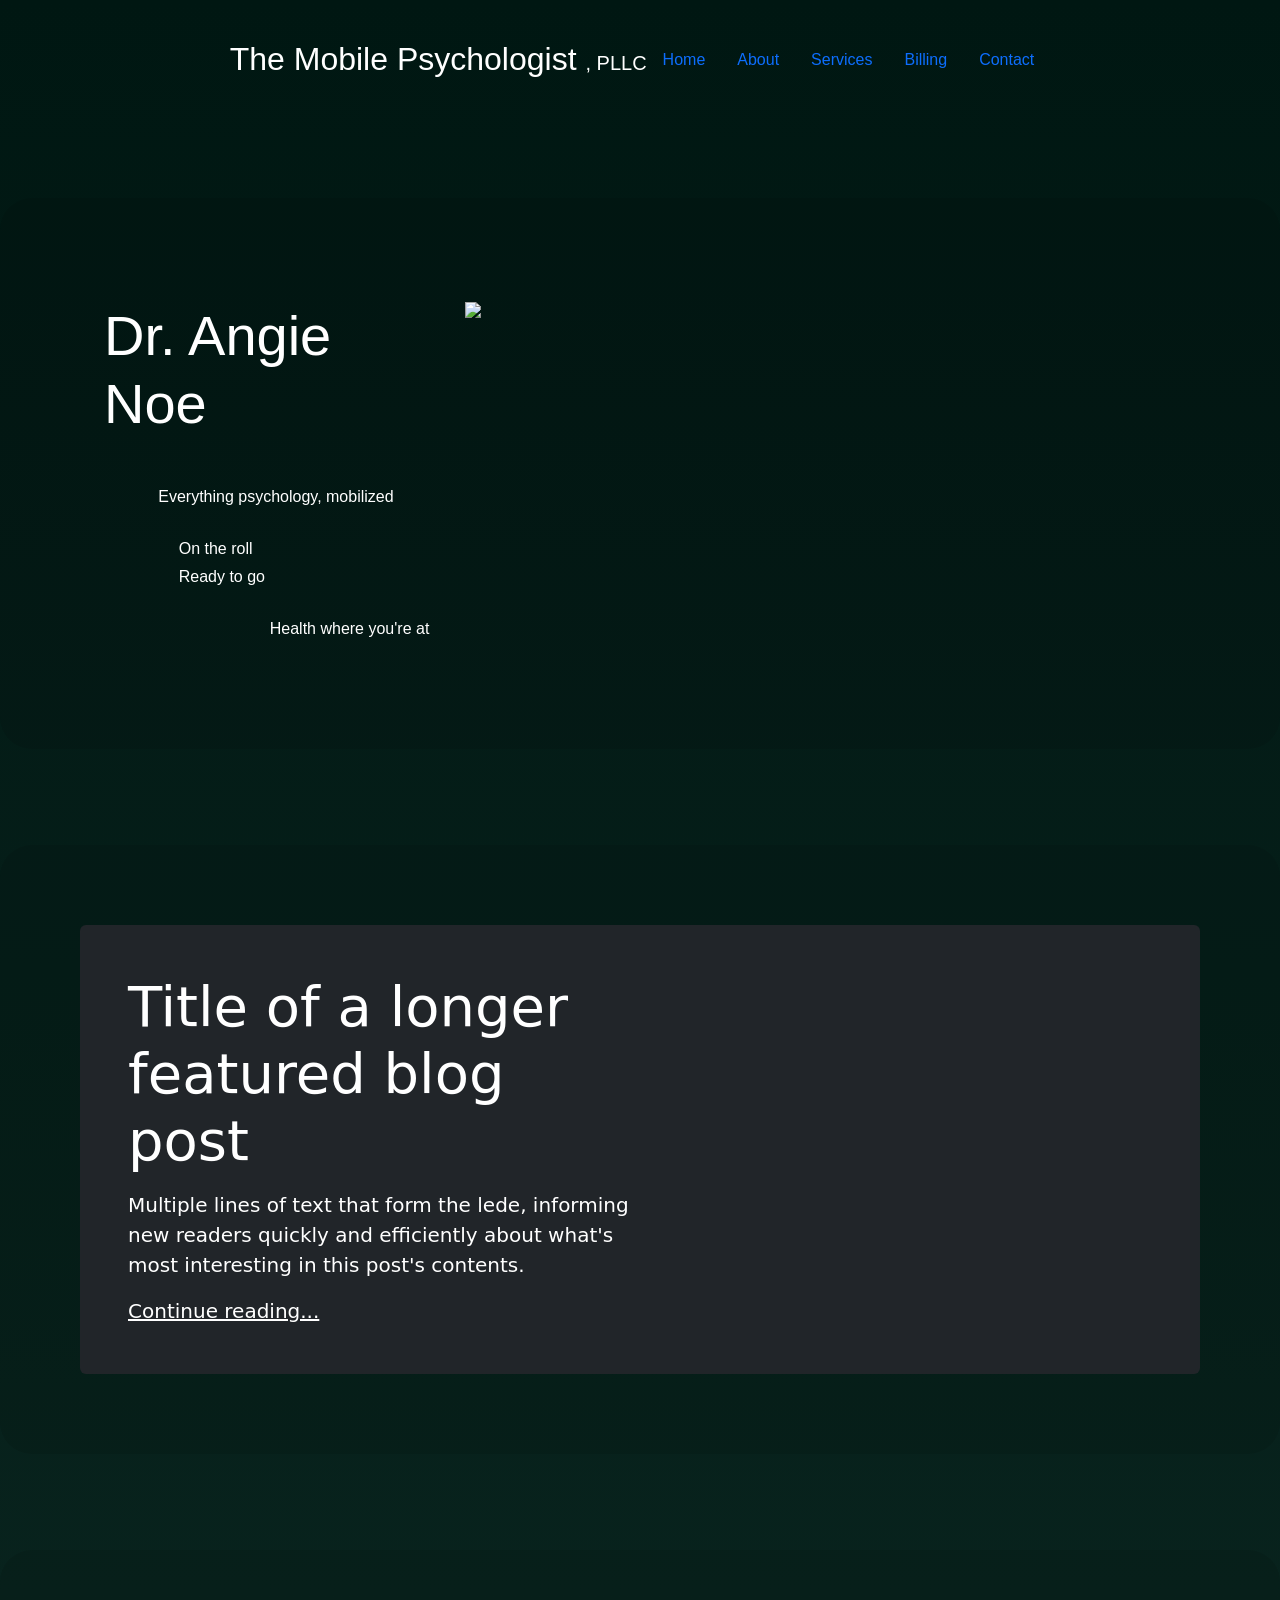
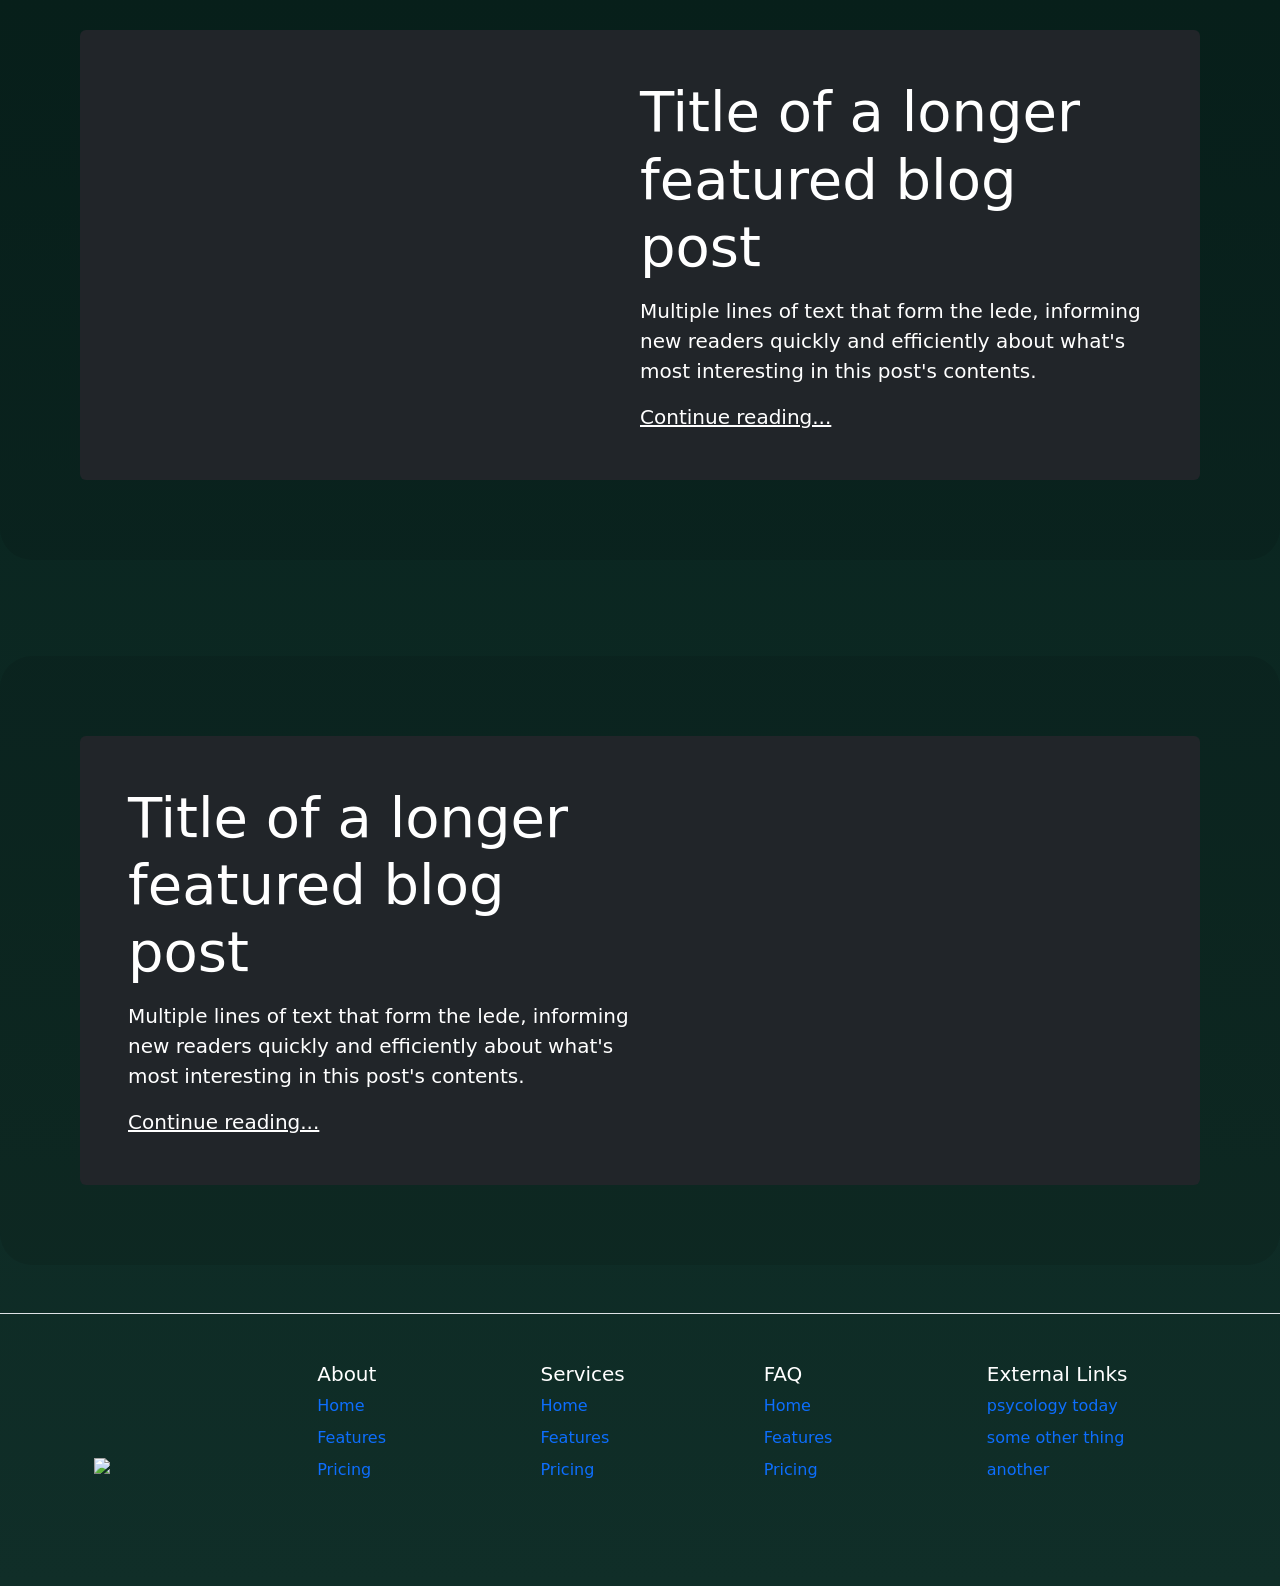
==== commit 35f9877a: "Update index.html Redesign in progress" ====
--- a/index.html
+++ b/index.html
@@ -1,5 +1,5 @@
 <!doctype html>
-<html lang="en">
+<html lang="en" class="">
     <head>
         <meta charset="UTF-8" />
         <title>Title</title>
@@ -12,237 +12,178 @@
         <link rel="preconnect" href="https://fonts.googleapis.com" />
         <link rel="preconnect" href="https://fonts.gstatic.com" crossorigin />
         <link
-            href="https://fonts.googleapis.com/css2?family=Cal+Sans&family=Capriola&family=Cute+Font&family=Fugaz+One&family=Gowun+Dodum&family=Khand:wght@300;400;500;600;700&family=MuseoModerno:wght@100..900&family=Vina+Sans&display=swap"
+            href="https://fonts.googleapis.com/css2?family=Encode+Sans+Condensed:wght@100;200;300;400;500;600;700;800;900&family=Quicksand:wght@300..700&family=Stack+Sans+Notch:wght@200..700&family=WDXL+Lubrifont+SC&display=swap"
             rel="stylesheet" />
-        <!--<link rel="stylesheet" href="styles.css" />-->
+        <script src="prescript.js"></script>
         <link rel="stylesheet" href="styles.css" />
-        <script src="script.js"></script>
     </head>
-    <body>
-        <nav class="navbar fixed-top">
-            <div class="container-fluid">
-                <div class="mobile-psych-wrapper font-5">
-                    <h1 class="mobile-psych-txt">The Mobile Psychologist</h1>
-                    <h1 class="mobile-psych-txt">The Mobile Psychologist</h1>
-                    <h4>,&ensp;PllC</h4>
-                </div>
+    <body class="text-white bg-dark">
+        <header class="d-flex text-center m-auto w-100 p-0 p-md-3 bg-blue-3">
+            <div class="w-90 m-auto pt-4">
+                <h2 class="float-md-start font-1">
+                    <span>The Mobile Psychologist</span>
+                    <span class="h5">, PLLC</span>
+                </h2>
+                <nav class="nav nav-masthead justify-content-center float-md-end p-3 p-md-0 font-3 weight-1">
+                    <a class="nav-link active" aria-current="page" href="#">Home</a>
+                    <a class="nav-link" href="#">About</a>
+                    <a class="nav-link" href="#">Services</a>
+                    <a class="nav-link" href="#">Billing</a>
+                    <a class="nav-link" href="#">Contact</a>
+                </nav>
+            </div>
+        </header>
+        <main role="main">
+            <section class="bg-blue-2">
+                <div class="m-auto container">
+                    <div class="row d-flex justify-content-center align-self-center min-h-80">
+                        <div class="p-4 col-md-4 m-md-auto">
+                            <h1 class="mb-md-5 font-3 display-4 weight-6">Dr. Angie Noe</h1>
 
-                <ul class="nav font-1">
-                    <li class="nav-item">
-                        <a class="nav-link active" aria-current="page" href="index.html">Home</a>
-                    </li>
-                    <li class="nav-item dropdown">
-                        <a
-                            class="nav-link dropdown-toggle"
-                            data-bs-toggle="dropdown"
-                            href="#"
-                            role="button"
-                            aria-expanded="false"
-                            >About</a
-                        >
-                        <ul class="dropdown-menu">
-                            <li><a class="dropdown-item" href="#">About Me</a></li>
-                            <li><a class="dropdown-item" href="background.html">Background</a></li>
-                        </ul>
-                    </li>
-
-                    <li class="nav-item dropdown">
-                        <a
-                            class="nav-link dropdown-toggle"
-                            data-bs-toggle="dropdown"
-                            href="#"
-                            role="button"
-                            aria-expanded="false"
-                            >Services</a
-                        >
-                        <ul class="dropdown-menu">
-                            <li><a class="dropdown-item" href="#">Action</a></li>
-                            <li><a class="dropdown-item" href="#">Another action</a></li>
-                            <li><a class="dropdown-item" href="#">Something else here</a></li>
-                            <li><hr class="dropdown-divider" /></li>
-                            <li><a class="dropdown-item" href="#">Separated link</a></li>
-                        </ul>
-                    </li>
-                    <li class="nav-item">
-                        <a class="nav-link" href="#">Finances</a>
-                    </li>
-                    <li class="nav-item">
-                        <a class="nav-link" href="#">Contact</a>
-                    </li>
-                </ul>
-            </div>
-        </nav>
-        <div class="container">
-            <section id="SectionA" class="min-vh-100 d-flex align-items-center">
-                <div class="mobile-psych-container">
-                    <div class="mobile-psych-wrapper font-5">
-                        <h1 class="mobile-psych-txt display-4">
-                            <span>The</span> <span>Mobile</span> <span>Psychologist</span>
-                        </h1>
-                        <h1 class="mobile-psych-txt display-4">
-                            <span>The</span> <span>Mobile</span> <span>Psychologist</span>
-                        </h1>
-                        <h3>,&ensp;PllC</h3>
-                    </div>
-                    <br />
-                    <h5 class="font-1" style="text-align: center">Lorem ipsum dolor sit amet, consectetur</h5>
-                </div>
-            </section>
-            <section id="SectionB" class="pb-5 pt4">
-                <h1 class="w-100 pb-4 font-1">Simply Put...</h1>
-                <div class="w-100">
-                    <p>
-                        I do all sorts of things. bla bla bla. Paragraph should answer, hat are you looking for? If you
-                        were to summarize what you offer into as few words as possible, what would you say? This is
-                        essentially a very simple introduction or teaser. Ut vitae pulvinar lectus, non lacinia enim.
-                        Aenean ac ligula feugiat, cursus sapien ut, scelerisque dolor. Integer vehicula ligula pretium
-                        quam vulputate, a sodales velit viverra.
-                    </p>
-                    <p>Intrigued? Learn more about:</p>
-                    <div>
-                        <ul class="list-group list-group-horizontal justify-content-around">
-                            <li class="list-group-item">
-                                <a onclick="SmoothScroll()" href="#SectionC">My Services</a>
-                            </li>
-                            <li class="list-group-item"><a>Get to know me</a></li>
-                            <li class="list-group-item"><a>My Background</a></li>
-                        </ul>
-                    </div>
-                </div>
-            </section>
-            <section id="SectionC" class="">
-                <h1 class="w-100 pb-4 font-1">Services</h1>
-                <div class="w-100">
-                    <p>
-                        Whether you're seeking help in you personal life, this or that, bla bla, I'm ready to dive head
-                        first
-                        <br />
-                        Concept for this section, below are listed buttons related to the kinds of people or demographic
-                        you are servicings, starting from broad to specific
-                    </p>
-                    <p>
-                        <a
-                            class="btn btn-outline-primary"
-                            data-bs-toggle="collapse"
-                            href="#multiCollapse1"
-                            role="button"
-                            aria-expanded="false"
-                            aria-controls="multiCollapse1"
-                            >Seeking Therapy</a
-                        >
-                    </p>
-                    <div>
-                        <div class="collapse multi-collapse hide" id="multiCollapse1">
-                            <p class="card card-body">
-                                Anim pariatur cliche reprehenderit, enim eiusmod high life accusamus terry richardson ad
-                                squid. Nihil anim keffiyeh helvetica, craft beer labore wes anderson cred nesciunt
-                                sapiente ea proident.
+                            <div class="slogan font-2 col-md-10 ms-auto d-md-block mt-4 mt-md-0">
+                                <p class="mb-1">Everything psychology, mobilized</p>
                                 <br />
+                                <p class="mb-1">&emsp; On the roll</p>
+                                <p class="mb-1">&emsp; Ready to go</p>
                                 <br />
-                                <span class="d-flex w-100 justify-content-around">
-                                    <a href="#!">group therapy</a>
-                                    <a href="#!">adhd assements</a>
-                                    <a href="#!">another thing</a>
-                                    <a href="#!">my credientials</a>
-                                </span>
-                            </p>
+                                <p class="mb-1 text-end">Health where you're at</p>
+                            </div>
                         </div>
-                    </div>
-                    <p>
-                        <a
-                            class="btn btn-outline-primary"
-                            data-bs-toggle="collapse"
-                            href="#multiCollapse2"
-                            role="button"
-                            aria-expanded="false"
-                            aria-controls="multiCollapse2"
-                            >Clinicians</a
-                        >
-                    </p>
-                    <div>
-                        <div class="collapse multi-collapse hide" id="multiCollapse2">
-                            <p class="card card-body">
-                                Anim pariatur cliche reprehenderit, enim eiusmod high life accusamus terry richardson ad
-                                squid. Nihil anim keffiyeh helvetica, craft beer labore wes anderson cred nesciunt
-                                sapiente ea proident.
-                                <br />
-                                <br />
-                                <a href="#!">Learn more...</a>
-                            </p>
-                        </div>
-                    </div>
-                    <p>
-                        <a
-                            class="btn btn-outline-primary"
-                            data-bs-toggle="collapse"
-                            href="#multiCollapse3"
-                            role="button"
-                            aria-expanded="false"
-                            aria-controls="multiCollapse3"
-                            >Law Enformecent</a
-                        >
-                    </p>
-                    <div>
-                        <div class="collapse multi-collapse hide" id="multiCollapse3">
-                            <p class="card card-body">
-                                Anim pariatur cliche reprehenderit, enim eiusmod high life accusamus terry richardson ad
-                                squid. Nihil anim keffiyeh helvetica, craft beer labore wes anderson cred nesciunt
-                                sapiente ea proident.
-                                <br />
-                                <br />
-                                <a href="#!">Learn more...</a>
-                            </p>
+                        <div class="col-md py-4">
+                            <div class="w-100 h-100 d-flex justify-content-center align-self-center">
+                                <img src="../src/meme-car.gif" width="100%;" />
+                            </div>
                         </div>
                     </div>
                 </div>
             </section>
-            <section id="SectionD" class="">
-                <h1 class="w-100 pb-4 font-1">FAQ</h1>
-                <div class="w-100">
-                    <p>
-                        This should be related to talking about financial things or to contact you. Ut vitae pulvinar
-                        lectus, non lacinia enim. Aenean ac ligula feugiat, cursus sapien ut, scelerisque dolor. Integer
-                        vehicula ligula pretium quam vulputate, a sodales velit viverra.
-                    </p>
-                    <p>Intrigued? Learn more about:</p>
-                    <br />
-                    <div>
-                        <ul class="list-group list-group-horizontal justify-content-around">
-                            <li class="list-group-item"><a>Finances</a></li>
-                            <li class="list-group-item"><a>Contact</a></li>
-                        </ul>
+
+            <section>
+                <div class="m-auto container">
+                    <div class="row d-flex justify-content-center align-self-center min-h-80">
+                        <div class="jumbotron p-3 p-md-5 text-white rounded bg-dark row">
+                            <div class="col-md-6 px-0">
+                                <h1 class="display-4 font-italic">Title of a longer featured blog post</h1>
+                                <p class="lead my-3">
+                                    Multiple lines of text that form the lede, informing new readers quickly and
+                                    efficiently about what's most interesting in this post's contents.
+                                </p>
+                                <p class="lead mb-0">
+                                    <a href="#" class="text-white font-weight-bold">Continue reading...</a>
+                                </p>
+                            </div>
+                            <div class="col-md bg-blue-3 mx-3 d-md-block d-none"></div>
+                        </div>
                     </div>
                 </div>
             </section>
 
-            <!--
-            <section id="SectionC" class="pt-4 pb-5">
-                <h1 class="w-100 pb-2 font-1">Title Of Section</h1>
-                <img src="https://wallpapercave.com/wp/Ggoin8Y.jpg" width="500px" class="float-start me-5 mb-4" />
-                <p>
-                    At The Mobile Psychologist, PLLC, my mission is to deliver accessible, high-quality mental health
-                    services that meet clients where they are—whether in person, remotely, or on location. As a solo
-                    practitioner with a background in both clinical and forensic psychology, I provide individual
-                    therapy, comprehensive psychological and psychosexual assessments, and expert consultation in
-                    complex legal and public safety contexts.
-                </p>
-                <p>
-                    In addition to direct care, I’m dedicated to advancing mental health awareness through training,
-                    lecturing, and psychoeducation—translating complex psychological concepts into practical tools for
-                    clients, professionals, and communities. With a person-centered, culturally informed approach, I aim
-                    to support individuals from all walks of life—including first responders, justice involved
-                    populations, and those navigating trauma or persistent mental health challenges—with empathy,
-                    clarity, and evidence-based care.
-                </p>
+            <section>
+                <div class="m-auto container">
+                    <div class="row d-flex justify-content-center align-self-center min-h-80">
+                        <div class="jumbotron p-3 p-md-5 text-white rounded bg-dark row">
+                            <div class="col-md bg-blue-3 mx-3 d-md-block d-none"></div>
+
+                            <div class="col-md-6 px-0">
+                                <h1 class="display-4 font-italic">Title of a longer featured blog post</h1>
+                                <p class="lead my-3">
+                                    Multiple lines of text that form the lede, informing new readers quickly and
+                                    efficiently about what's most interesting in this post's contents.
+                                </p>
+                                <p class="lead mb-0">
+                                    <a href="#" class="text-white font-weight-bold">Continue reading...</a>
+                                </p>
+                            </div>
+                        </div>
+                    </div>
+                </div>
             </section>
-            -->
-        </div>
-
-        <script
-            src="https://cdn.jsdelivr.net/npm/bootstrap@5.3.2/dist/js/bootstrap.bundle.min.js"
-            integrity="sha384-C6RzsynM9kWDrMNeT87bh95OGNyZPhcTNXj1NW7RuBCsyN/o0jlpcV8Qyq46cDfL"
-            crossorigin="anonymous"></script>
+            <section>
+                <div class="m-auto container">
+                    <div class="row d-flex justify-content-center align-self-center min-h-80">
+                        <div class="jumbotron p-3 p-md-5 text-white rounded bg-dark row">
+                            <div class="col-md-6 px-0">
+                                <h1 class="display-4 font-italic">Title of a longer featured blog post</h1>
+                                <p class="lead my-3">
+                                    Multiple lines of text that form the lede, informing new readers quickly and
+                                    efficiently about what's most interesting in this post's contents.
+                                </p>
+                                <p class="lead mb-0">
+                                    <a href="#" class="text-white font-weight-bold">Continue reading...</a>
+                                </p>
+                            </div>
+                            <div class="col-md bg-blue-3 mx-3 d-md-block d-none"></div>
+                        </div>
+                    </div>
+                </div>
+            </section>
+        </main>
+        <footer class="py-5 my-5 border-top">
+            <div class="container">
+                <div class="row row-cols-1 row-cols-sm-2 row-cols-md-5 m-auto">
+                    <div class="col-md mb-3 col-5 m-auto">
+                        <div class="w-100 h-100 d-flex justify-content-center align-self-center">
+                            <img src="../src/MobilePsychLogo.png" width="100%;" />
+                        </div>
+                    </div>
+                    <div class="col">
+                        <h5>About</h5>
+                        <ul class="nav flex-column">
+                            <li class="nav-item mb-2">
+                                <a href="#" class="nav-link p-0">Home</a>
+                            </li>
+                            <li class="nav-item mb-2">
+                                <a href="#" class="nav-link p-0">Features</a>
+                            </li>
+                            <li class="nav-item mb-2">
+                                <a href="#" class="nav-link p-0">Pricing</a>
+                            </li>
+                        </ul>
+                    </div>
+                    <div class="col">
+                        <h5>Services</h5>
+                        <ul class="nav flex-column">
+                            <li class="nav-item mb-2">
+                                <a href="#" class="nav-link p-0">Home</a>
+                            </li>
+                            <li class="nav-item mb-2">
+                                <a href="#" class="nav-link p-0">Features</a>
+                            </li>
+                            <li class="nav-item mb-2">
+                                <a href="#" class="nav-link p-0">Pricing</a>
+                            </li>
+                        </ul>
+                    </div>
+                    <div class="col">
+                        <h5>FAQ</h5>
+                        <ul class="nav flex-column">
+                            <li class="nav-item mb-2">
+                                <a href="#" class="nav-link p-0">Home</a>
+                            </li>
+                            <li class="nav-item mb-2">
+                                <a href="#" class="nav-link p-0">Features</a>
+                            </li>
+                            <li class="nav-item mb-2">
+                                <a href="#" class="nav-link p-0">Pricing</a>
+                            </li>
+                        </ul>
+                    </div>
+                    <div class="col">
+                        <h5>External Links</h5>
+                        <ul class="nav flex-column">
+                            <li class="nav-item mb-2">
+                                <a href="#" class="nav-link p-0">psycology today</a>
+                            </li>
+                            <li class="nav-item mb-2">
+                                <a href="#" class="nav-link p-0">some other thing</a>
+                            </li>
+                            <li class="nav-item mb-2">
+                                <a href="#" class="nav-link p-0">another</a>
+                            </li>
+                        </ul>
+                    </div>
+                </div>
+            </div>
+        </footer>
     </body>
-    <!--Dates/times worked: 
-04/19/2026 1:35pm to
---></html>
+</html>
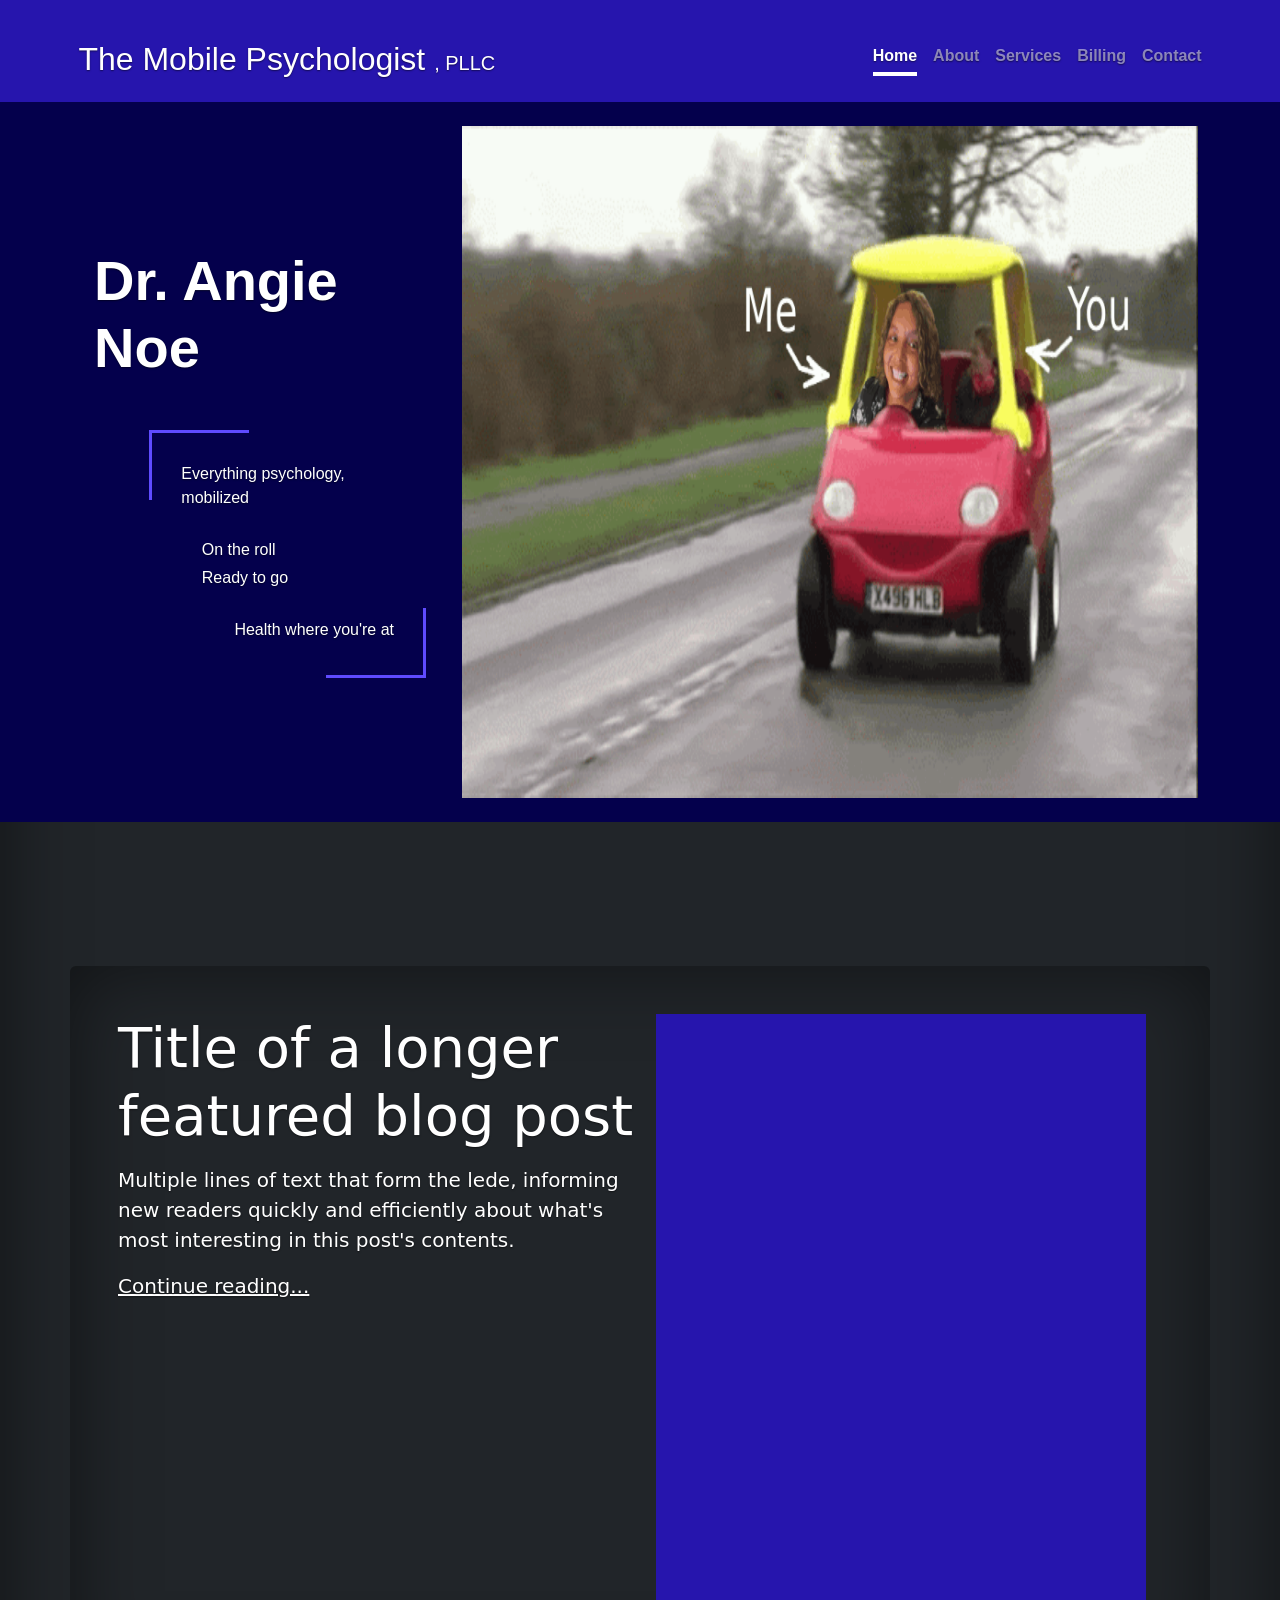
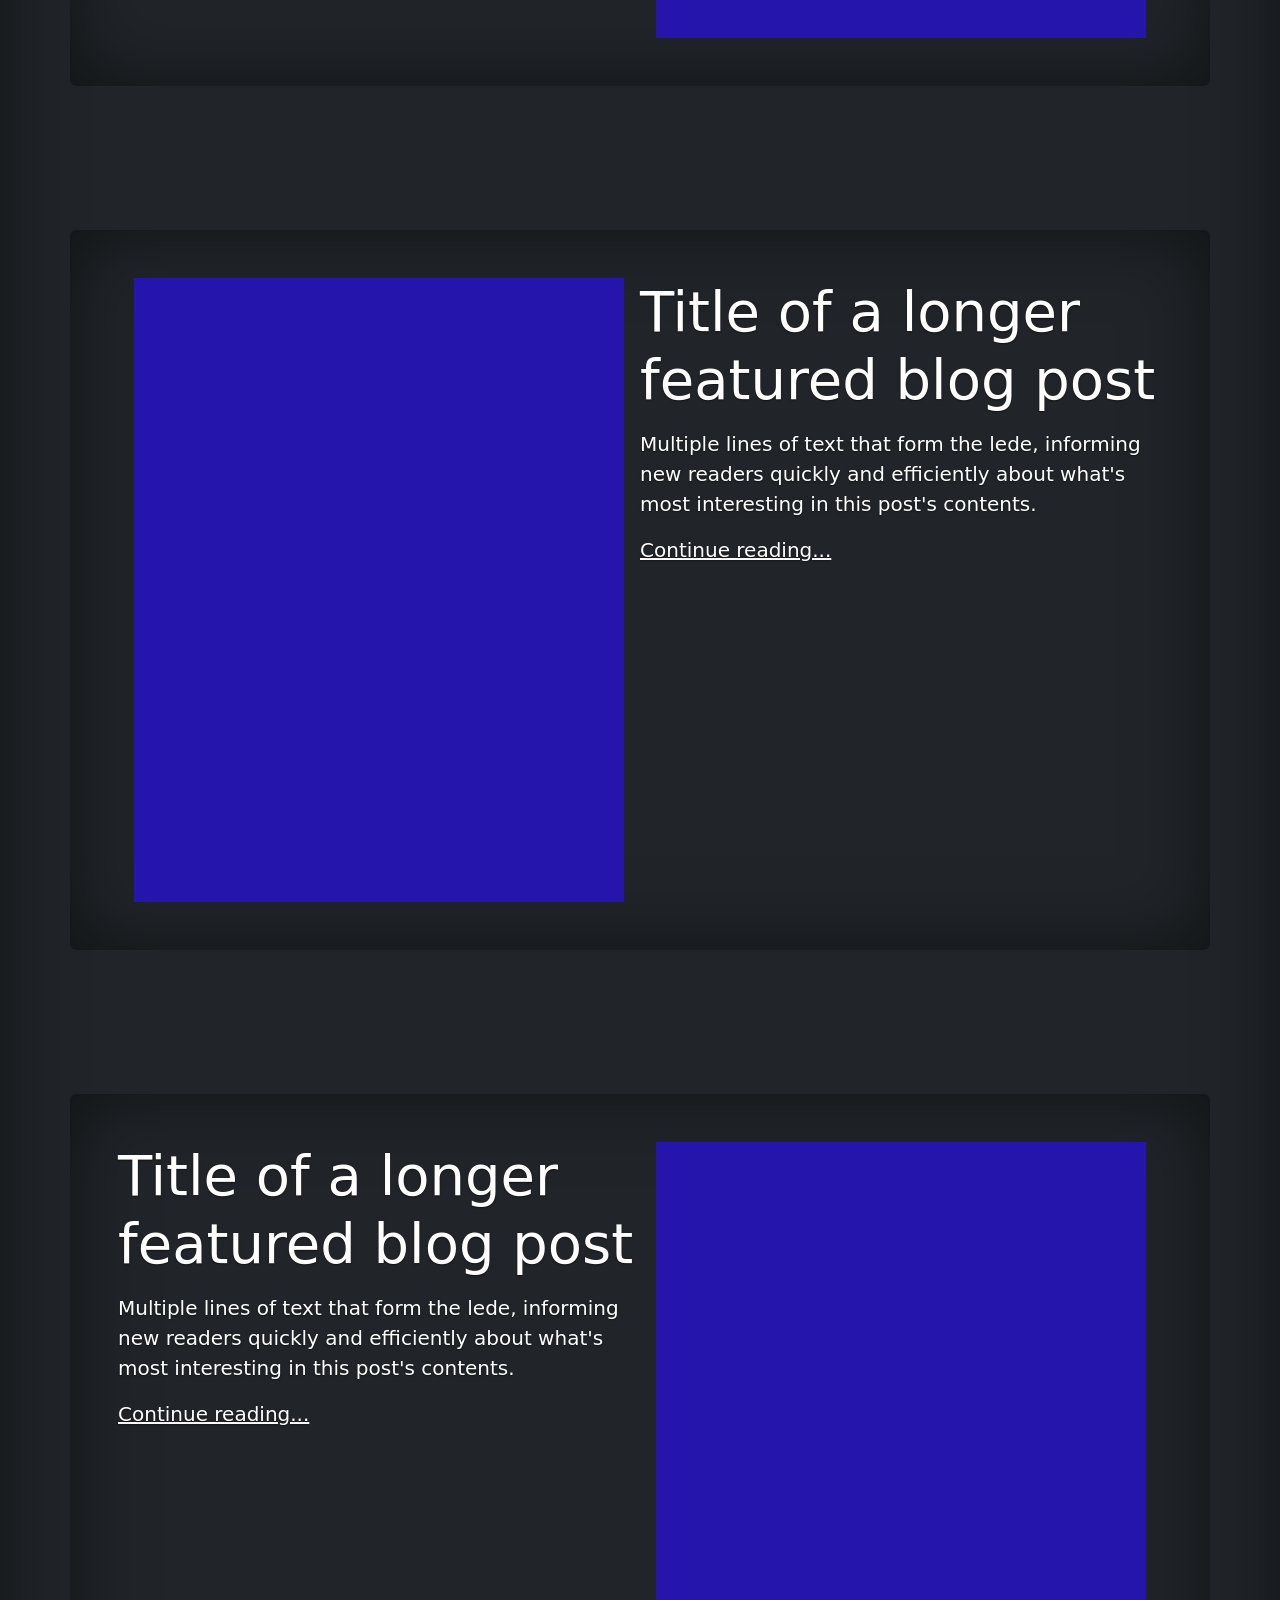
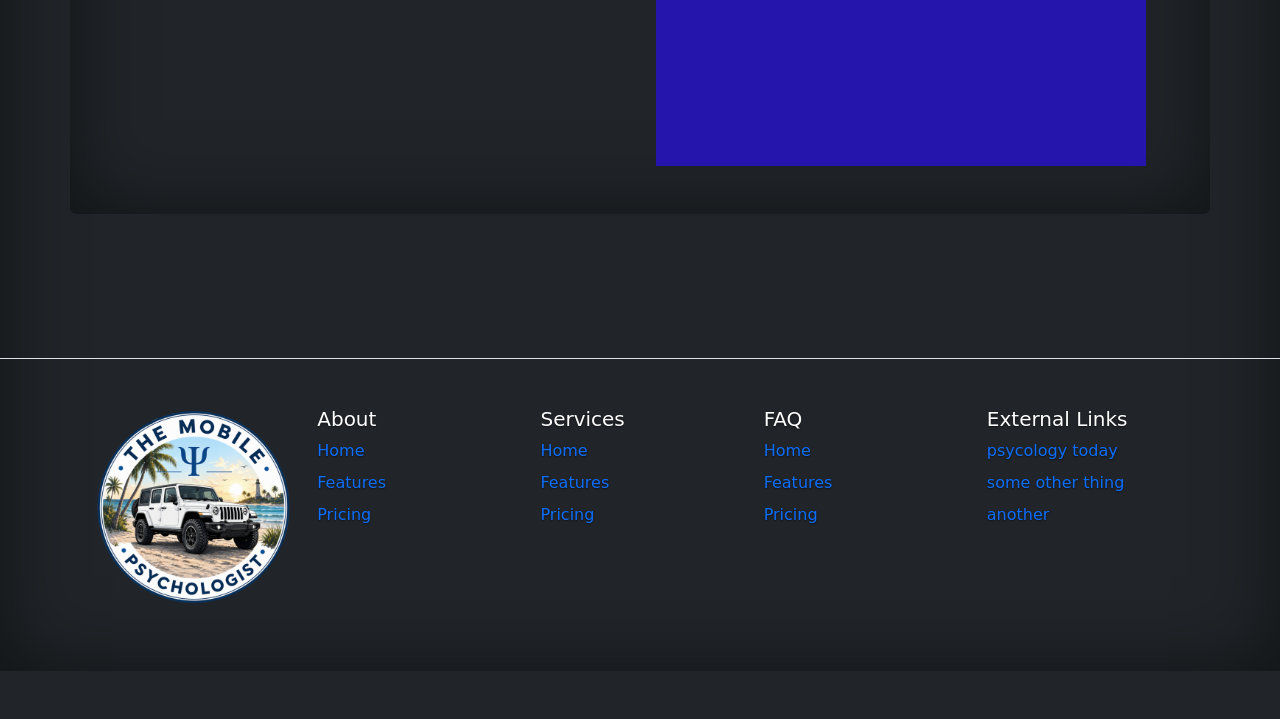
==== commit 2a182378: "Update index.html" ====
--- a/index.html
+++ b/index.html
@@ -51,7 +51,7 @@
                         </div>
                         <div class="col-md py-4">
                             <div class="w-100 h-100 d-flex justify-content-center align-self-center">
-                                <img src="../src/meme-car.gif" width="100%;" />
+                                <img src="/src/meme-car.gif" width="100%;" />
                             </div>
                         </div>
                     </div>
@@ -123,7 +123,7 @@
                 <div class="row row-cols-1 row-cols-sm-2 row-cols-md-5 m-auto">
                     <div class="col-md mb-3 col-5 m-auto">
                         <div class="w-100 h-100 d-flex justify-content-center align-self-center">
-                            <img src="../src/MobilePsychLogo.png" width="100%;" />
+                            <img src="/src/MobilePsychLogo.png" width="100%;" />
                         </div>
                     </div>
                     <div class="col">
--- a/styles.css
+++ b/styles.css
@@ -1,140 +1,232 @@
-/*ROOT THEMES*/
+/*
+ * Globals
+ */
+.image-cover{
+    background-size:cover;
+    background-repeat: no-repeat;
+    background-position: center;
+}
+.image-contain{
+    background-size:contain;
+    background-repeat: no-repeat;
+    background-position: center;
+}
 :root {
-    --color-theme-1: #18503c;
-    --color-theme-2: #0a1835;
-    --hue-teal: #037171;
-    --hue-sea: #00b9ae;
-    --hue-mint: #00ffa9;
-    --hue-cyan: #00ffe4;
-    --hue-darkgreen: #102e28;
-}
-/*FONTS*/
+    --hue-blue-1: #5f4bff;
+    --hue-blue-2: #04004c;
+    --hue-blue-3: #2615ad;
+    --hue-blue-4: #007682;
+    --hue-blue-5: #3924de;
+}
+/*
+ * Fonts
+ */
 .font-1 {
-    font-family: "Cal Sans", sans-serif;
-    font-weight: 400;
-    font-style: normal;
-}
-.font-2 {
-    font-family: "MuseoModerno", sans-serif;
+    font-family: "Stack Sans Notch", sans-serif;
     font-optical-sizing: auto;
     font-style: normal;
 }
+.font-2 {
+    font-family: "Quicksand", sans-serif;
+    font-optical-sizing: auto;
+    font-style: normal;
+}
 .font-3 {
-    font-family: "Khand", sans-serif;
+    font-family: "Encode Sans Condensed", sans-serif;
     font-style: normal;
 }
-.font-4 {
-    font-family: "Cute Font", sans-serif;
+.font-4{
+font-family: "WDXL Lubrifont SC", sans-serif;
+  font-style: normal;
+}
+.weight-1 {
+    font-weight: 100;
+}
+.weight-2 {
+    font-weight: 200;
+}
+.weight-3 {
+    font-weight: 300;
+}
+.weight-4 {
     font-weight: 400;
-    font-style: normal;
-}
-
-.font-5 {
-    font-family: "Vina Sans", sans-serif;
-    font-weight: 400;
-    font-style: normal;
-}
-
-.font-6 {
-    font-family: "Fugaz One", sans-serif;
-    font-weight: 400;
-    font-style: normal;
-}
-
-.font-7 {
-    font-family: "Capriola", sans-serif;
-    font-weight: 400;
-    font-style: normal;
-}
-
-.font-8 {
-    font-family: "Gowun Dodum", sans-serif;
-    font-weight: 400;
-    font-style: normal;
-}
-/*GENERAL MISC.*/
-div,
-a,
-p,
-span,
-section {
-    transition: all 1s;
-}
-p {
-    color: white;
-}
-html {
-    min-height: 100%;
-}
-body {
-    background-image: linear-gradient(#001712, var(--hue-darkgreen));
-}
-section {
-    margin-top: 6em;
-    margin-bottom: 2em;
-    padding: 5em;
-    min-height: 30vh !important;
-    background-color: rgba(0, 0, 0, 0.1);
-    border-radius: 2em;
-}
-html {
-    scroll-behavior: smooth;
-}
-/*HOME PAGE*/
-
-.mobile-psych-wrapper {
+}
+.weight-5 {
+    font-weight: 500;
+}
+.weight-6 {
+    font-weight: 600;
+}
+.weight-7 {
+    font-weight: 700;
+}
+/*
+ * Custom Colors
+ */
+.color-blue-1,.color-blue-1-hover:hover{color: var(--hue-blue-1);}
+.bg-blue-1,.bg-blue-1-hover:hover{background-color: var(--hue-blue-1);}
+.border-color-1, .border-color-1-hover:hover{border-color: var(--hue-blue-1);}
+.border-b-color-1, .border-b-color-1-hover:hover{border-bottom-color: var(--hue-blue-1);}
+.border-t-color-1,.border-t-color-1-hover:hover{border-top-color: var(--hue-blue-1);}
+.border-l-color-1,.border-l-color-1-hover:hover{border-left-color: var(--hue-blue-1);}
+.border-r-color-1,.border-r-color-1-hover:hover{border-right-color: var(--hue-blue-1);}
+
+.color-blue-2,.color-blue-2-hover:hover{color: var(--hue-blue-2);}
+.bg-blue-2,.bg-blue-2-hover:hover{background-color: var(--hue-blue-2);}
+.border-color-2, .border-color-2-hover:hover{border-color: var(--hue-blue-2);}
+.border-b-color-2, .border-b-color-2-hover:hover{border-bottom-color: var(--hue-blue-2);}
+.border-t-color-2,.border-t-color-2-hover:hover{border-top-color: var(--hue-blue-2);}
+.border-l-color-2,.border-l-color-2-hover:hover{border-left-color: var(--hue-blue-2);}
+.border-r-color-2,.border-r-color-2-hover:hover{border-right-color: var(--hue-blue-2);}
+
+.color-blue-3,.color-blue-3-hover:hover{color: var(--hue-blue-3);}
+.bg-blue-3,.bg-blue-3-hover:hover{background-color: var(--hue-blue-3);}
+.border-color-3, .border-color-3-hover:hover{border-color: var(--hue-blue-3);}
+.border-b-color-3, .border-b-color-3-hover:hover{border-bottom-color: var(--hue-blue-3);}
+.border-t-color-3,.border-t-color-3-hover:hover{border-top-color: var(--hue-blue-3);}
+.border-l-color-3,.border-l-color-3-hover:hover{border-left-color: var(--hue-blue-3);}
+.border-r-color-3,.border-r-color-3-hover:hover{border-right-color: var(--hue-blue-3);}
+
+.color-blue-4,.color-blue-4-hover:hover{color: var(--hue-blue-4);}
+.bg-blue-4,.bg-blue-4-hover:hover{background-color: var(--hue-blue-4);}
+.border-color-4, .border-color-4-hover:hover{border-color: var(--hue-blue-4);}
+.border-b-color-4, .border-b-color-4-hover:hover{border-bottom-color: var(--hue-blue-4);}
+.border-t-color-4,.border-t-color-4-hover:hover{border-top-color: var(--hue-blue-4);}
+.border-l-color-4,.border-l-color-4-hover:hover{border-left-color: var(--hue-blue-4);}
+.border-r-color-4,.border-r-color-4-hover:hover{border-right-color: var(--hue-blue-4);}
+
+.color-blue-5,.color-blue-5-hover:hover{color: var(--hue-blue-5);}
+.bg-blue-5,.bg-blue-5-hover:hover{background-color: var(--hue-blue-5);}
+.border-color-5, .border-color-5-hover:hover{border-color: var(--hue-blue-5);}
+.border-b-color-5, .border-b-color-5-hover:hover{border-bottom-color: var(--hue-blue-5);}
+.border-t-color-5,.border-t-color-5-hover:hover{border-top-color: var(--hue-blue-5);}
+.border-l-color-5,.border-l-color-5-hover:hover{border-left-color: var(--hue-blue-5);}
+.border-r-color-5,.border-r-color-5-hover:hover{border-right-color: var(--hue-blue-5);}
+
+.border-w-0{border-width: 0; border-style:solid;}
+.border-w-1{border-width: 1px; border-style:solid;}
+.border-w-2{border-width: 2px; border-style:solid;}
+.border-w-3{border-width: 3px; border-style:solid;}
+.border-w-4{border-width: 4px; border-style:solid;}
+.border-w-5{border-width: 5px; border-style:solid;}
+.border-t-w-1{border-top-width: 1px;}
+.border-t-w-2{border-top-width: 2px;}
+.border-t-w-3{border-top-width: 3px;}
+.border-t-w-4{border-top-width: 4px;}
+.border-t-w-5{border-top-width: 5px;}
+.border-b-w-1{border-bottom-width: 1px;}
+.border-b-w-2{border-bottom-width: 2px;}
+.border-b-w-3{border-bottom-width: 3px;}
+.border-b-w-4{border-bottom-width: 4px;}
+.border-b-w-5{border-bottom-width: 5px;}
+.border-l-w-1{border-left-width: 1px;}
+.border-l-w-2{border-left-width: 2px;}
+.border-l-w-3{border-left-width: 3px;}
+.border-l-w-4{border-left-width: 4px;}
+.border-l-w-5{border-left-width: 5px;}
+.border-r-w-1{border-right-width: 1px;}
+.border-r-w-2{border-right-width: 2px;}
+.border-r-w-3{border-right-width: 3px;}
+.border-r-w-4{border-right-width: 4px;}
+.border-r-w-5{border-right-width: 5px;}
+/*
+ * Custom Widths and Heights
+ */
+.w-90{width:90%;}
+.w-80{width:80%;}
+.w-20{width:20%;}
+.w-10{width:10%;}
+
+.min-h-30{min-height: 30vh;}
+.min-h-80{min-height: 80vh;}
+
+/* Custom default button */
+.btn-secondary,
+.btn-secondary:hover,
+.btn-secondary:focus {
+    color: #333;
+    text-shadow: none; /* Prevent inheritance from `body` */
+}
+
+/*
+ * Base structure
+ */
+
+body,.jumbotron {
+    text-shadow: 0 0.05rem 0.1rem rgba(0, 0, 0, 0.5);
+    box-shadow: inset 0 0 5rem rgba(0, 0, 0, 0.5);
+}
+section{
+    margin-bottom: 16vh;
+}
+
+.cover-container {
+    max-width: 60em;
+}
+
+/*
+ * Header
+ */
+
+.nav-masthead .nav-link {
+    padding: 0.25rem 0;
+    font-weight: 700;
+    color: rgba(255, 255, 255, 0.5);
+    background-color: transparent;
+    border-bottom: 0.25rem solid transparent;
+}
+
+.nav-masthead .nav-link:hover,
+.nav-masthead .nav-link:focus {
+    border-bottom-color: rgba(255, 255, 255, 0.25);
+}
+
+.nav-masthead .nav-link + .nav-link {
+    margin-left: 1rem;
+}
+
+.nav-masthead .active {
+    color: #fff;
+    border-bottom-color: #fff;
+}
+/* Featurettes
+------------------------- */
+
+.divider {
+  margin: 5rem 0; /* Space out the Bootstrap <hr> more */
+}
+
+/*
+ * MISC.
+ */
+.slogan{
     position: relative;
+    padding: 2em
+}
+
+.slogan::before{
+    content: '';
     display: flex;
-    align-items: baseline;
-}
-.mobile-psych-txt:nth-child(1) {
-    color: var(--hue-cyan);
-}
-.mobile-psych-txt:nth-child(2) {
-    color: var(--hue-mint);
     position: absolute;
+    width: 100px;
+    height: 70px;
+    border: 3px solid var(--hue-blue-1);
+    border-bottom: 0;
+    border-right: 0;
     top: 0;
-    animation: MobilePsychAnim1 5s ease-out infinite alternate;
-    animation-delay: 3s;
-    opacity: 0;
-}
-@keyframes MobilePsychAnim1 {
-    0% {
-        opacity: 0;
-        clip-path: polygon(0% 0%, 1% 0%, 1% 100%, 0% 100%);
-    }
-    50% {
-        opacity: 1;
-    }
-    40%,
-    70% {
-        clip-path: polygon(0% 0%, 100% 0%, 100% 100%, 0% 100%);
-    }
-
-    100% {
-        opacity: 0;
-        clip-path: polygon(100% 0%, 100% 0%, 100% 100%, 100% 100%);
-    }
-}
-.mobile-psych-txt span {
-    animation: MobilePsychAnim2 1s ease-in;
-}
-@keyframes MobilePsychAnim2 {
-    0% {
-        opacity: 0;
-        filter: blur(0.1em);
-    }
-    50% {
-        filter: blur(0);
-    }
-    60% {
-        filter: blur(0.01em);
-    }
-}
-
-.navbar {
-    padding: 0;
-    padding-top: 2em;
-    background-color: var(--hue-darkgreen);
-    box-shadow: 0 1px 10px rgba(0, 0, 0, 0.3);
-}
+    left: 0;
+
+}
+.slogan::after{
+    content: '';
+    display: flex;
+    position: absolute;
+    width: 100px;
+    height: 70px;
+    border: 3px solid var(--hue-blue-1);
+    border-top: 0;
+    border-left: 0;
+    bottom: 0;
+    right: 0;
+
+}
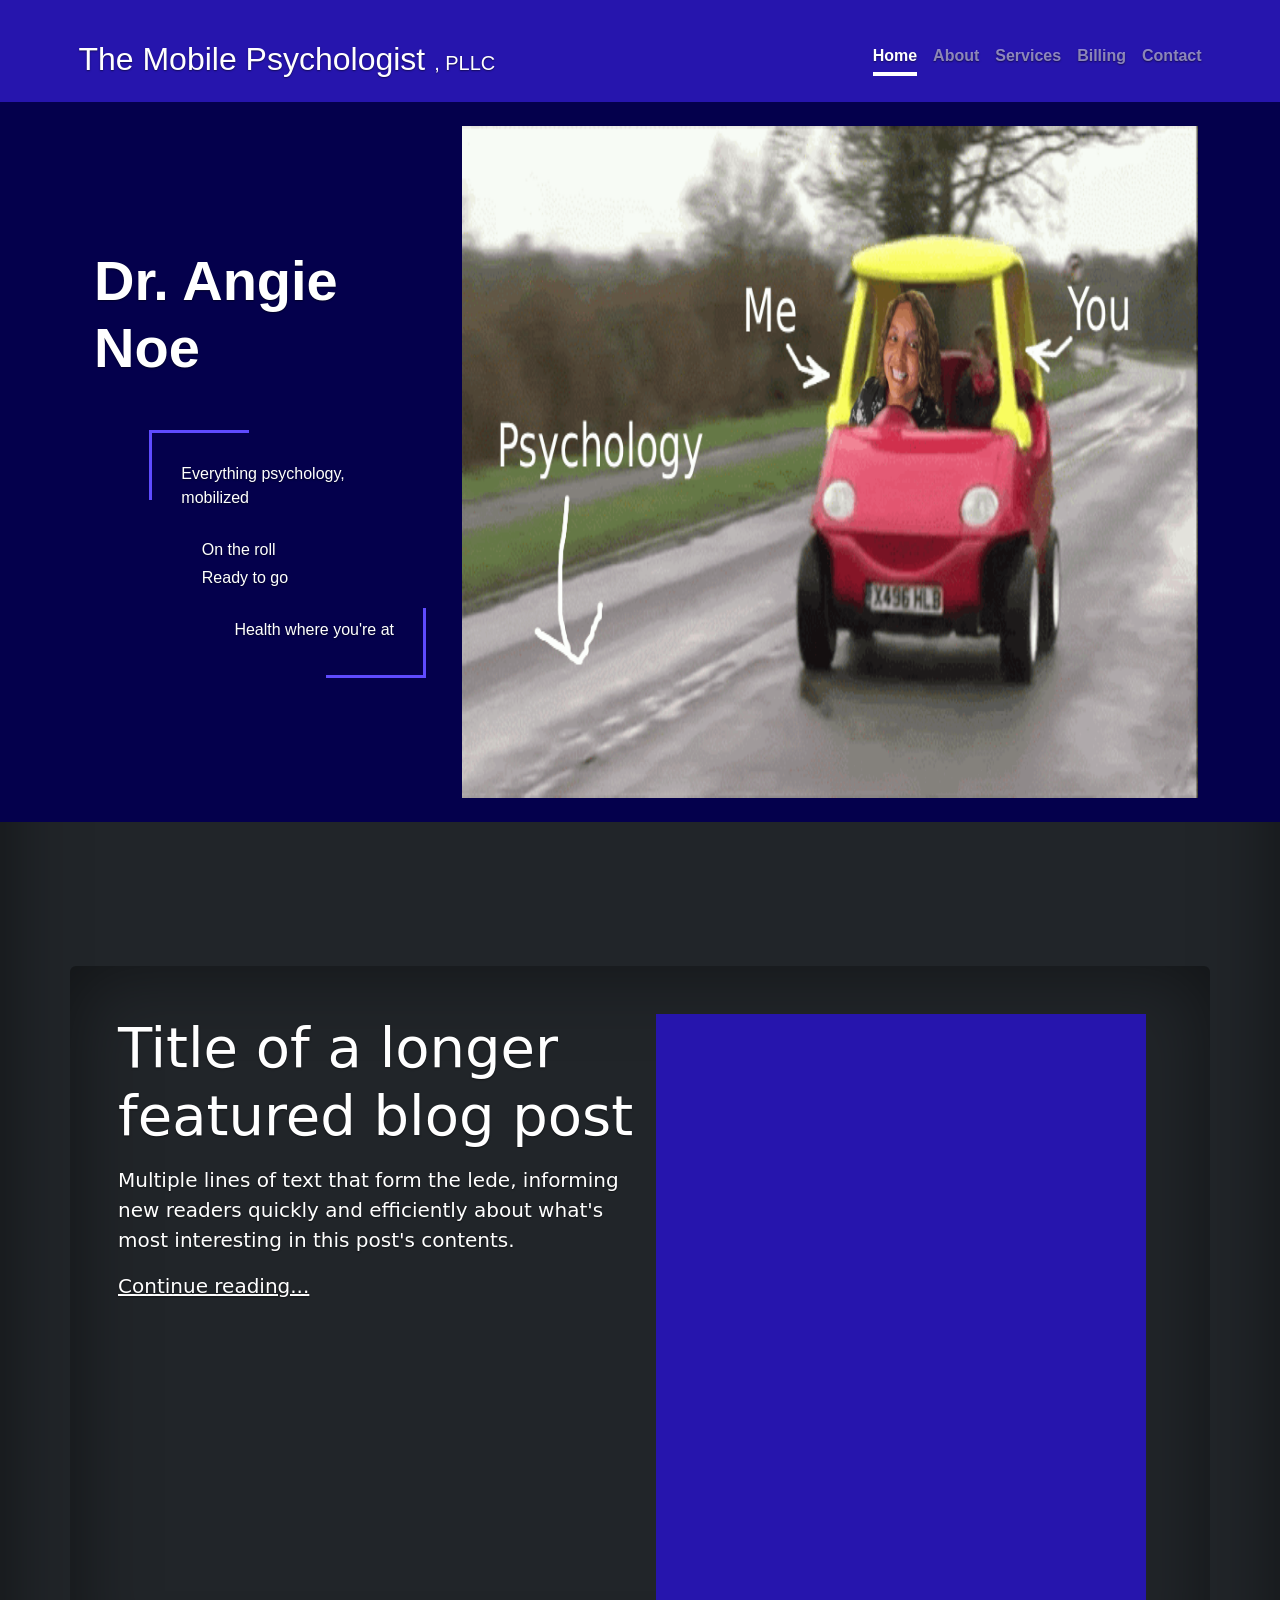
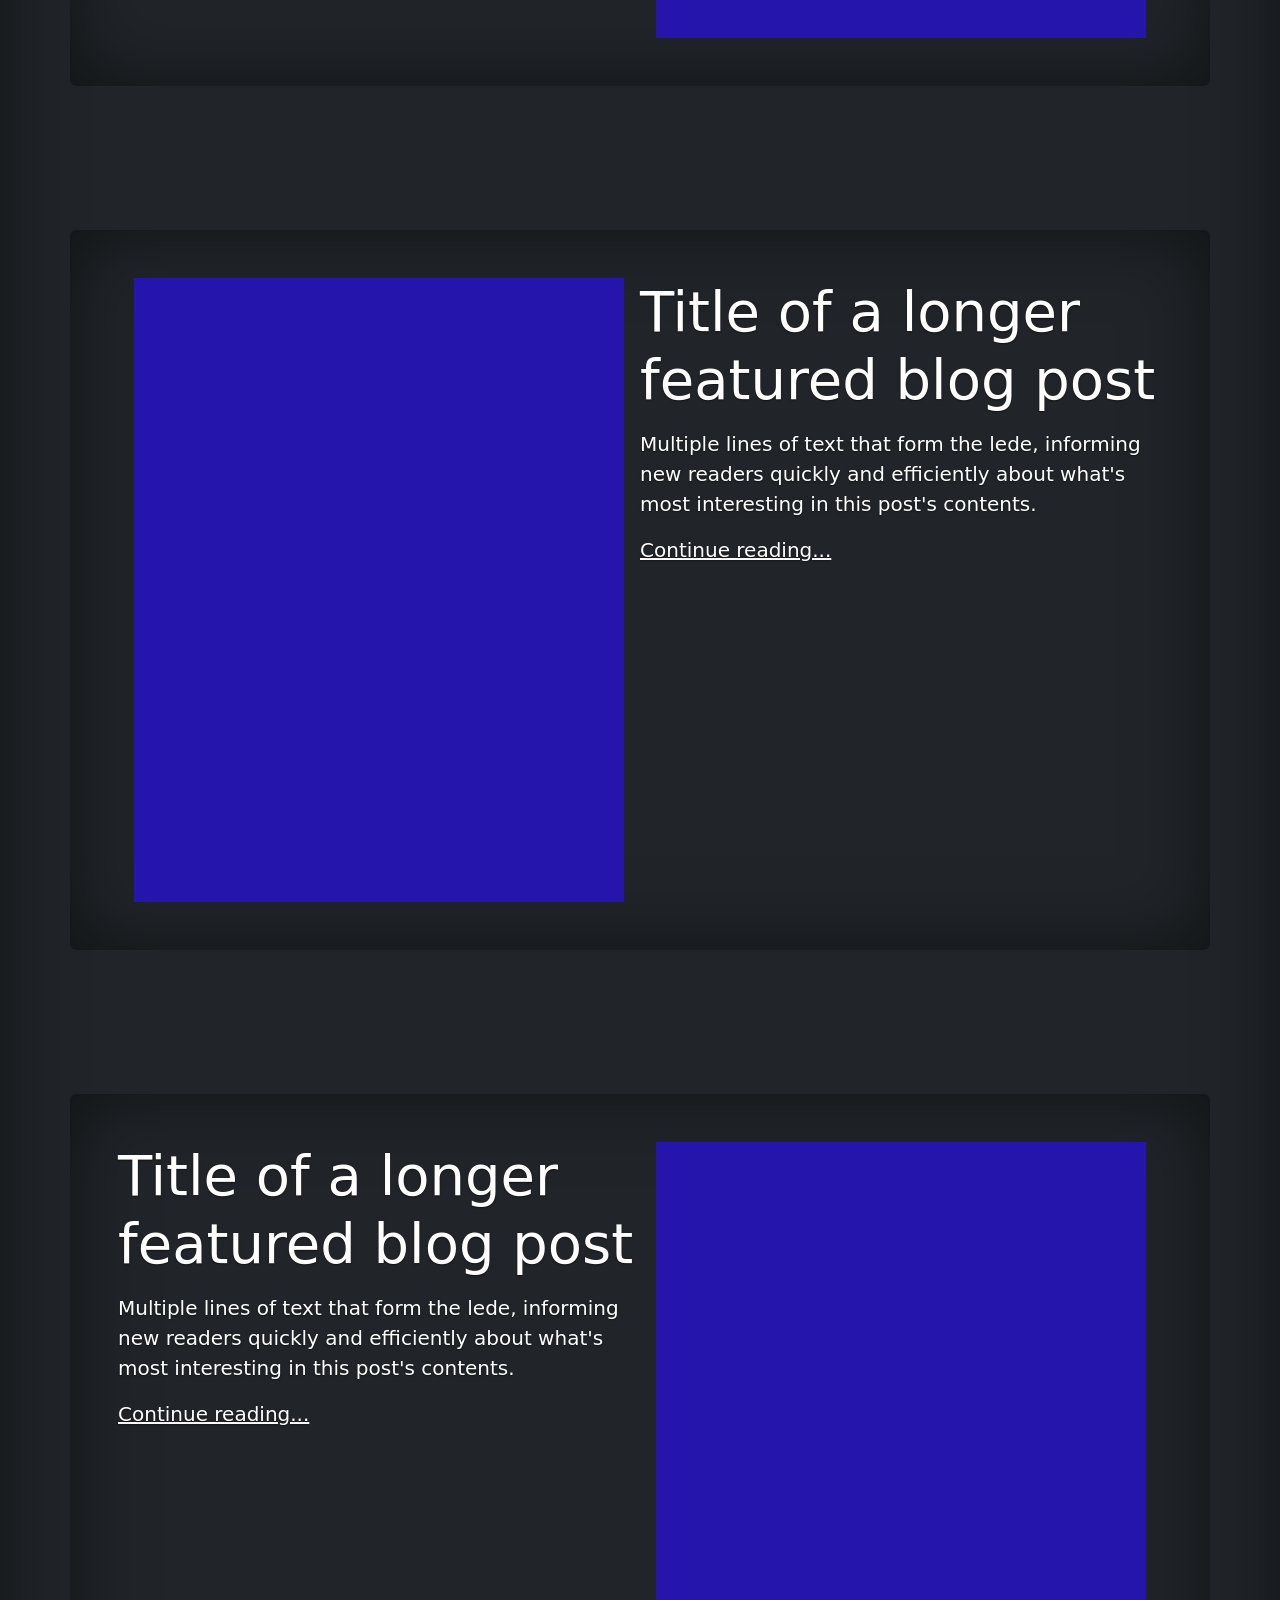
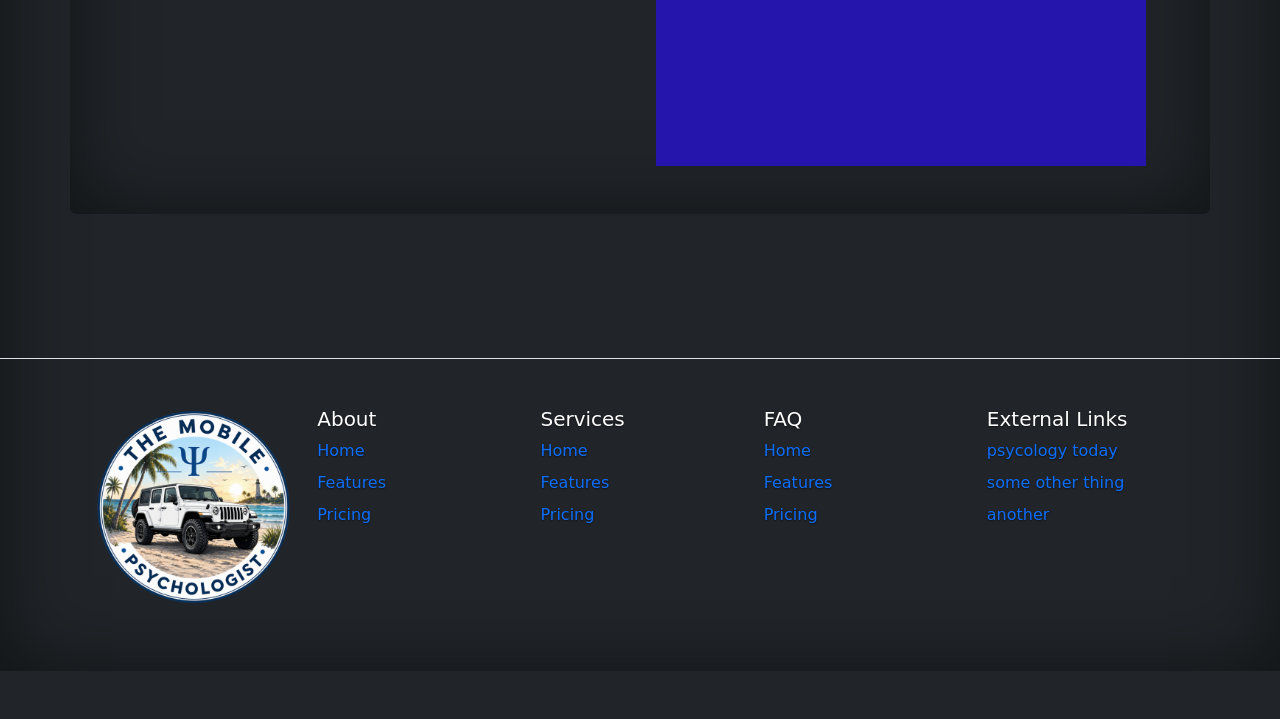
==== commit 24c36f4a: "Update index.html" ====
--- a/index.html
+++ b/index.html
@@ -51,7 +51,7 @@
                         </div>
                         <div class="col-md py-4">
                             <div class="w-100 h-100 d-flex justify-content-center align-self-center">
-                                <img src="/src/meme-car.gif" width="100%;" />
+                                <img src="src/meme-car.gif" width="100%;" />
                             </div>
                         </div>
                     </div>
@@ -123,7 +123,7 @@
                 <div class="row row-cols-1 row-cols-sm-2 row-cols-md-5 m-auto">
                     <div class="col-md mb-3 col-5 m-auto">
                         <div class="w-100 h-100 d-flex justify-content-center align-self-center">
-                            <img src="/src/MobilePsychLogo.png" width="100%;" />
+                            <img src="src/MobilePsychLogo.png" width="100%;" />
                         </div>
                     </div>
                     <div class="col">
